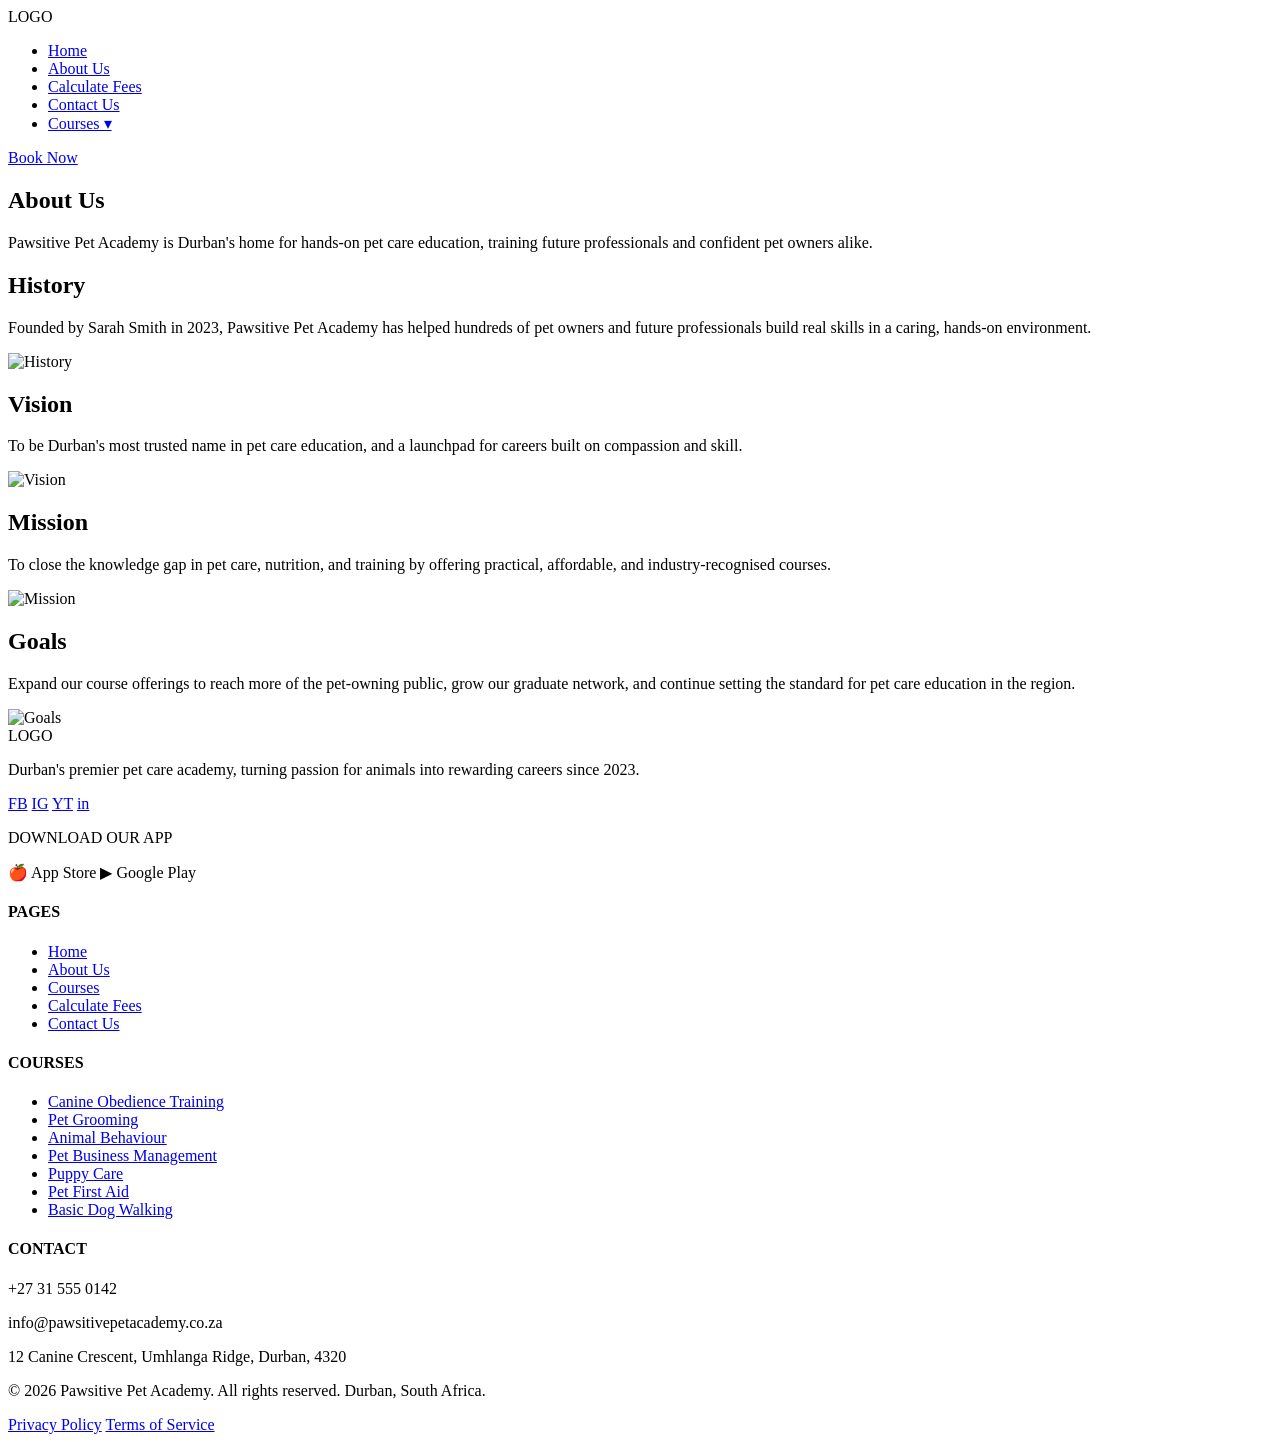
==== about.html @ f85ef124 "created html folders" ====
<!DOCTYPE html>
<html lang="en">
<head>
<meta charset="UTF-8">
<meta name="viewport" content="width=device-width, initial-scale=1.0">
<title>About Us — Pawsitive Pet Academy</title>
</head>
<body>

  <header class="navbar">
    <div class="navbar-inner">
      <div class="logo">LOGO</div>
      <ul class="nav-links">
        <li><a href="index.html">Home</a></li>
        <li><a href="about.html" class="active">About Us</a></li>
        <li><a href="calculate-fees.html">Calculate Fees</a></li>
        <li><a href="contact.html">Contact Us</a></li>
        <li><a href="courses.html">Courses ▾</a></li>
      </ul>
      <a href="#" class="btn btn-dark btn-pill">Book Now</a>
    </div>
  </header>

  <section class="hero">
    <div class="container hero-content">
      <h1>About Us</h1>
      <p>Pawsitive Pet Academy is Durban's home for hands-on pet care education, training future professionals and confident pet owners alike.</p>
    </div>
  </section>

  <section class="section">
    <div class="container two-col">
      <div>
        <h2>History</h2>
        <p>Founded by Sarah Smith in 2023, Pawsitive Pet Academy has helped hundreds of pet owners and future professionals build real skills in a caring, hands-on environment.</p>
      </div>
      <img src="https://images.unsplash.com/photo-1601758228041-f3b2795255f1?w=800&q=80" alt="History">
    </div>
  </section>

  <section class="section section-bg-light">
    <div class="container two-col">
      <div>
        <h2>Vision</h2>
        <p>To be Durban's most trusted name in pet care education, and a launchpad for careers built on compassion and skill.</p>
      </div>
      <img src="https://images.unsplash.com/photo-1583511655857-d19b40a7a54e?w=800&q=80" alt="Vision">
    </div>
  </section>

  <section class="section">
    <div class="container two-col">
      <div>
        <h2>Mission</h2>
        <p>To close the knowledge gap in pet care, nutrition, and training by offering practical, affordable, and industry-recognised courses.</p>
      </div>
      <img src="https://images.unsplash.com/photo-1543466835-00a7907e9de1?w=800&q=80" alt="Mission">
    </div>
  </section>

  <section class="section section-bg-light">
    <div class="container two-col">
      <div>
        <h2>Goals</h2>
        <p>Expand our course offerings to reach more of the pet-owning public, grow our graduate network, and continue setting the standard for pet care education in the region.</p>
      </div>
      <img src="https://images.unsplash.com/photo-1601758228041-f3b2795255f1?w=800&q=80" alt="Goals">
    </div>
  </section>

  <footer>
    <div class="container">
      <div class="footer-grid">
        <div class="footer-about">
          <div class="logo">LOGO</div>
          <p>Durban's premier pet care academy, turning passion for animals into rewarding careers since 2023.</p>
          <div class="social-icons">
            <a href="#">FB</a>
            <a href="#">IG</a>
            <a href="#">YT</a>
            <a href="#">in</a>
          </div>
          <div>
            <p class="download-label">DOWNLOAD OUR APP</p>
            <div class="download-btns">
              <span>🍎 App Store</span>
              <span>▶ Google Play</span>
            </div>
          </div>
        </div>

        <div class="footer-col">
          <h4>PAGES</h4>
          <ul>
            <li><a href="index.html">Home</a></li>
            <li><a href="about.html">About Us</a></li>
            <li><a href="courses.html">Courses</a></li>
            <li><a href="calculate-fees.html">Calculate Fees</a></li>
            <li><a href="contact.html">Contact Us</a></li>
          </ul>
        </div>

        <div class="footer-col">
          <h4>COURSES</h4>
          <ul>
            <li><a href="course-detail.html">Canine Obedience Training</a></li>
            <li><a href="course-detail.html">Pet Grooming</a></li>
            <li><a href="course-detail.html">Animal Behaviour</a></li>
            <li><a href="course-detail.html">Pet Business Management</a></li>
            <li><a href="course-detail.html">Puppy Care</a></li>
            <li><a href="course-detail.html">Pet First Aid</a></li>
            <li><a href="course-detail.html">Basic Dog Walking</a></li>
          </ul>
        </div>
      </div>

      <div class="footer-contact">
        <h4>CONTACT</h4>
        <p>+27 31 555 0142</p>
        <p>info@pawsitivepetacademy.co.za</p>
        <p>12 Canine Crescent, Umhlanga Ridge, Durban, 4320</p>
      </div>

      <div class="footer-bottom">
        <p>© 2026 Pawsitive Pet Academy. All rights reserved. Durban, South Africa.</p>
        <div class="footer-bottom-links">
          <a href="#">Privacy Policy</a>
          <a href="#">Terms of Service</a>
        </div>
      </div>
    </div>
  </footer>

</body>
</html>
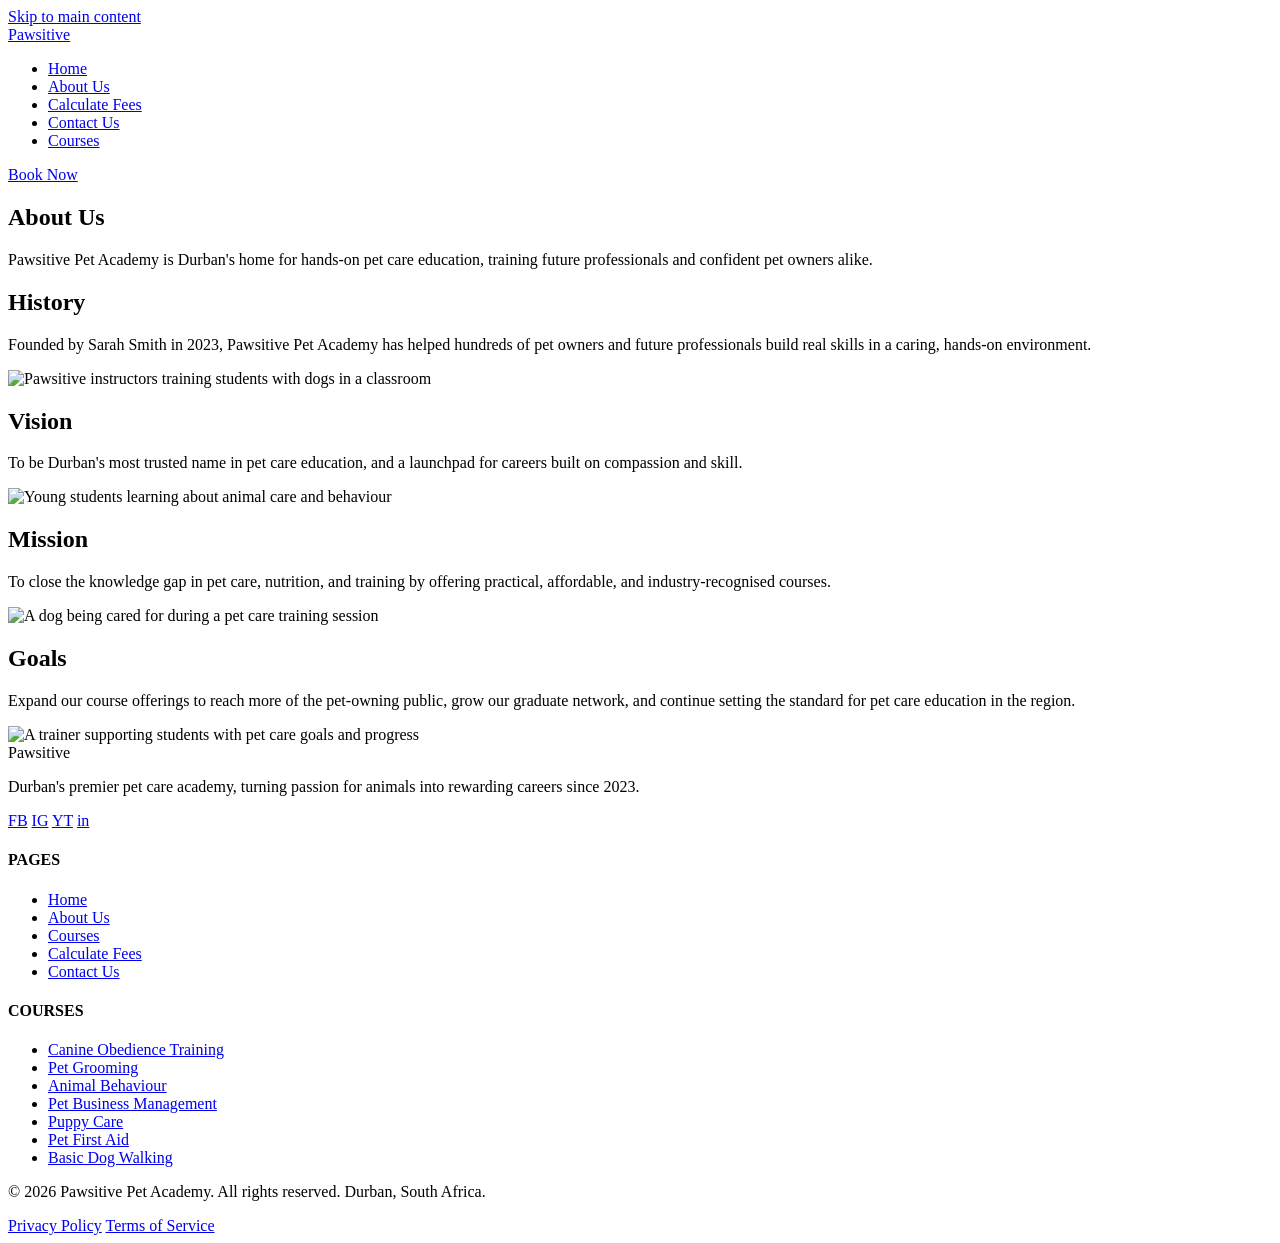
==== commit 6bde49a2: "updated html files" ====
--- a/about.html
+++ b/about.html
@@ -1,91 +1,89 @@
 <!DOCTYPE html>
 <html lang="en">
 <head>
-<meta charset="UTF-8">
-<meta name="viewport" content="width=device-width, initial-scale=1.0">
-<title>About Us — Pawsitive Pet Academy</title>
+  <meta charset="UTF-8">
+  <meta name="viewport" content="width=device-width, initial-scale=1.0">
+  <title>About Us — Pawsitive Pet Academy</title>
 </head>
 <body>
+  <a class="skip-link" href="#main-content">Skip to main content</a>
 
   <header class="navbar">
     <div class="navbar-inner">
-      <div class="logo">LOGO</div>
-      <ul class="nav-links">
-        <li><a href="index.html">Home</a></li>
-        <li><a href="about.html" class="active">About Us</a></li>
-        <li><a href="calculate-fees.html">Calculate Fees</a></li>
-        <li><a href="contact.html">Contact Us</a></li>
-        <li><a href="courses.html">Courses ▾</a></li>
-      </ul>
-      <a href="#" class="btn btn-dark btn-pill">Book Now</a>
+      <a href="index.html" class="logo" aria-label="Pawsitive Pet Academy home">Pawsitive</a>
+      <nav aria-label="Main navigation">
+        <ul class="nav-links">
+          <li><a href="index.html">Home</a></li>
+          <li><a href="about.html" aria-current="page">About Us</a></li>
+          <li><a href="calculate-fees.html">Calculate Fees</a></li>
+          <li><a href="contact.html">Contact Us</a></li>
+          <li><a href="courses.html">Courses</a></li>
+        </ul>
+      </nav>
+      <a href="courses.html" class="btn">Book Now</a>
     </div>
   </header>
 
-  <section class="hero">
-    <div class="container hero-content">
-      <h1>About Us</h1>
-      <p>Pawsitive Pet Academy is Durban's home for hands-on pet care education, training future professionals and confident pet owners alike.</p>
-    </div>
-  </section>
+  <main id="main-content">
+    <section class="hero" aria-labelledby="about-heading">
+      <div class="container hero-content">
+        <h1 id="about-heading">About Us</h1>
+        <p>Pawsitive Pet Academy is Durban's home for hands-on pet care education, training future professionals and confident pet owners alike.</p>
+      </div>
+    </section>
 
-  <section class="section">
-    <div class="container two-col">
-      <div>
-        <h2>History</h2>
-        <p>Founded by Sarah Smith in 2023, Pawsitive Pet Academy has helped hundreds of pet owners and future professionals build real skills in a caring, hands-on environment.</p>
+    <section class="section" aria-labelledby="history-heading">
+      <div class="container two-col">
+        <div>
+          <h2 id="history-heading">History</h2>
+          <p>Founded by Sarah Smith in 2023, Pawsitive Pet Academy has helped hundreds of pet owners and future professionals build real skills in a caring, hands-on environment.</p>
+        </div>
+        <img src="https://images.unsplash.com/photo-1601758228041-f3b2795255f1?w=800&q=80" alt="Pawsitive instructors training students with dogs in a classroom">
       </div>
-      <img src="https://images.unsplash.com/photo-1601758228041-f3b2795255f1?w=800&q=80" alt="History">
-    </div>
-  </section>
+    </section>
 
-  <section class="section section-bg-light">
-    <div class="container two-col">
-      <div>
-        <h2>Vision</h2>
-        <p>To be Durban's most trusted name in pet care education, and a launchpad for careers built on compassion and skill.</p>
+    <section class="section section-bg-light" aria-labelledby="vision-heading">
+      <div class="container two-col">
+        <div>
+          <h2 id="vision-heading">Vision</h2>
+          <p>To be Durban's most trusted name in pet care education, and a launchpad for careers built on compassion and skill.</p>
+        </div>
+        <img src="https://images.unsplash.com/photo-1583511655857-d19b40a7a54e?w=800&q=80" alt="Young students learning about animal care and behaviour">
       </div>
-      <img src="https://images.unsplash.com/photo-1583511655857-d19b40a7a54e?w=800&q=80" alt="Vision">
-    </div>
-  </section>
+    </section>
 
-  <section class="section">
-    <div class="container two-col">
-      <div>
-        <h2>Mission</h2>
-        <p>To close the knowledge gap in pet care, nutrition, and training by offering practical, affordable, and industry-recognised courses.</p>
+    <section class="section" aria-labelledby="mission-heading">
+      <div class="container two-col">
+        <div>
+          <h2 id="mission-heading">Mission</h2>
+          <p>To close the knowledge gap in pet care, nutrition, and training by offering practical, affordable, and industry-recognised courses.</p>
+        </div>
+        <img src="https://images.unsplash.com/photo-1543466835-00a7907e9de1?w=800&q=80" alt="A dog being cared for during a pet care training session">
       </div>
-      <img src="https://images.unsplash.com/photo-1543466835-00a7907e9de1?w=800&q=80" alt="Mission">
-    </div>
-  </section>
+    </section>
 
-  <section class="section section-bg-light">
-    <div class="container two-col">
-      <div>
-        <h2>Goals</h2>
-        <p>Expand our course offerings to reach more of the pet-owning public, grow our graduate network, and continue setting the standard for pet care education in the region.</p>
+    <section class="section section-bg-light" aria-labelledby="goals-heading">
+      <div class="container two-col">
+        <div>
+          <h2 id="goals-heading">Goals</h2>
+          <p>Expand our course offerings to reach more of the pet-owning public, grow our graduate network, and continue setting the standard for pet care education in the region.</p>
+        </div>
+        <img src="https://images.unsplash.com/photo-1601758228041-f3b2795255f1?w=800&q=80" alt="A trainer supporting students with pet care goals and progress">
       </div>
-      <img src="https://images.unsplash.com/photo-1601758228041-f3b2795255f1?w=800&q=80" alt="Goals">
-    </div>
-  </section>
+    </section>
+  </main>
 
   <footer>
     <div class="container">
       <div class="footer-grid">
         <div class="footer-about">
-          <div class="logo">LOGO</div>
+          <div class="logo">Pawsitive</div>
           <p>Durban's premier pet care academy, turning passion for animals into rewarding careers since 2023.</p>
-          <div class="social-icons">
-            <a href="#">FB</a>
-            <a href="#">IG</a>
-            <a href="#">YT</a>
-            <a href="#">in</a>
-          </div>
-          <div>
-            <p class="download-label">DOWNLOAD OUR APP</p>
-            <div class="download-btns">
-              <span>🍎 App Store</span>
-              <span>▶ Google Play</span>
-            </div>
+          <div class="social-icons" aria-label="Social media links">
+            <a href="contact.html" aria-label="Facebook">FB</a>
+            <a href="contact.html" aria-label="Instagram">IG</a>
+            <a href="contact.html" aria-label="YouTube">YT</a>
+            <a href="contact.html" aria-label="LinkedIn">in</a>
           </div>
         </div>
 
@@ -103,33 +101,25 @@
         <div class="footer-col">
           <h4>COURSES</h4>
           <ul>
-            <li><a href="course-detail.html">Canine Obedience Training</a></li>
-            <li><a href="course-detail.html">Pet Grooming</a></li>
-            <li><a href="course-detail.html">Animal Behaviour</a></li>
-            <li><a href="course-detail.html">Pet Business Management</a></li>
-            <li><a href="course-detail.html">Puppy Care</a></li>
-            <li><a href="course-detail.html">Pet First Aid</a></li>
-            <li><a href="course-detail.html">Basic Dog Walking</a></li>
+            <li><a href="details.html">Canine Obedience Training</a></li>
+            <li><a href="details.html">Pet Grooming</a></li>
+            <li><a href="details.html">Animal Behaviour</a></li>
+            <li><a href="details.html">Pet Business Management</a></li>
+            <li><a href="details.html">Puppy Care</a></li>
+            <li><a href="details.html">Pet First Aid</a></li>
+            <li><a href="details.html">Basic Dog Walking</a></li>
           </ul>
         </div>
       </div>
 
-      <div class="footer-contact">
-        <h4>CONTACT</h4>
-        <p>+27 31 555 0142</p>
-        <p>info@pawsitivepetacademy.co.za</p>
-        <p>12 Canine Crescent, Umhlanga Ridge, Durban, 4320</p>
-      </div>
-
       <div class="footer-bottom">
         <p>© 2026 Pawsitive Pet Academy. All rights reserved. Durban, South Africa.</p>
-        <div class="footer-bottom-links">
-          <a href="#">Privacy Policy</a>
-          <a href="#">Terms of Service</a>
+        <div>
+          <a href="contact.html">Privacy Policy</a>
+          <a href="contact.html">Terms of Service</a>
         </div>
       </div>
     </div>
   </footer>
-
 </body>
 </html>
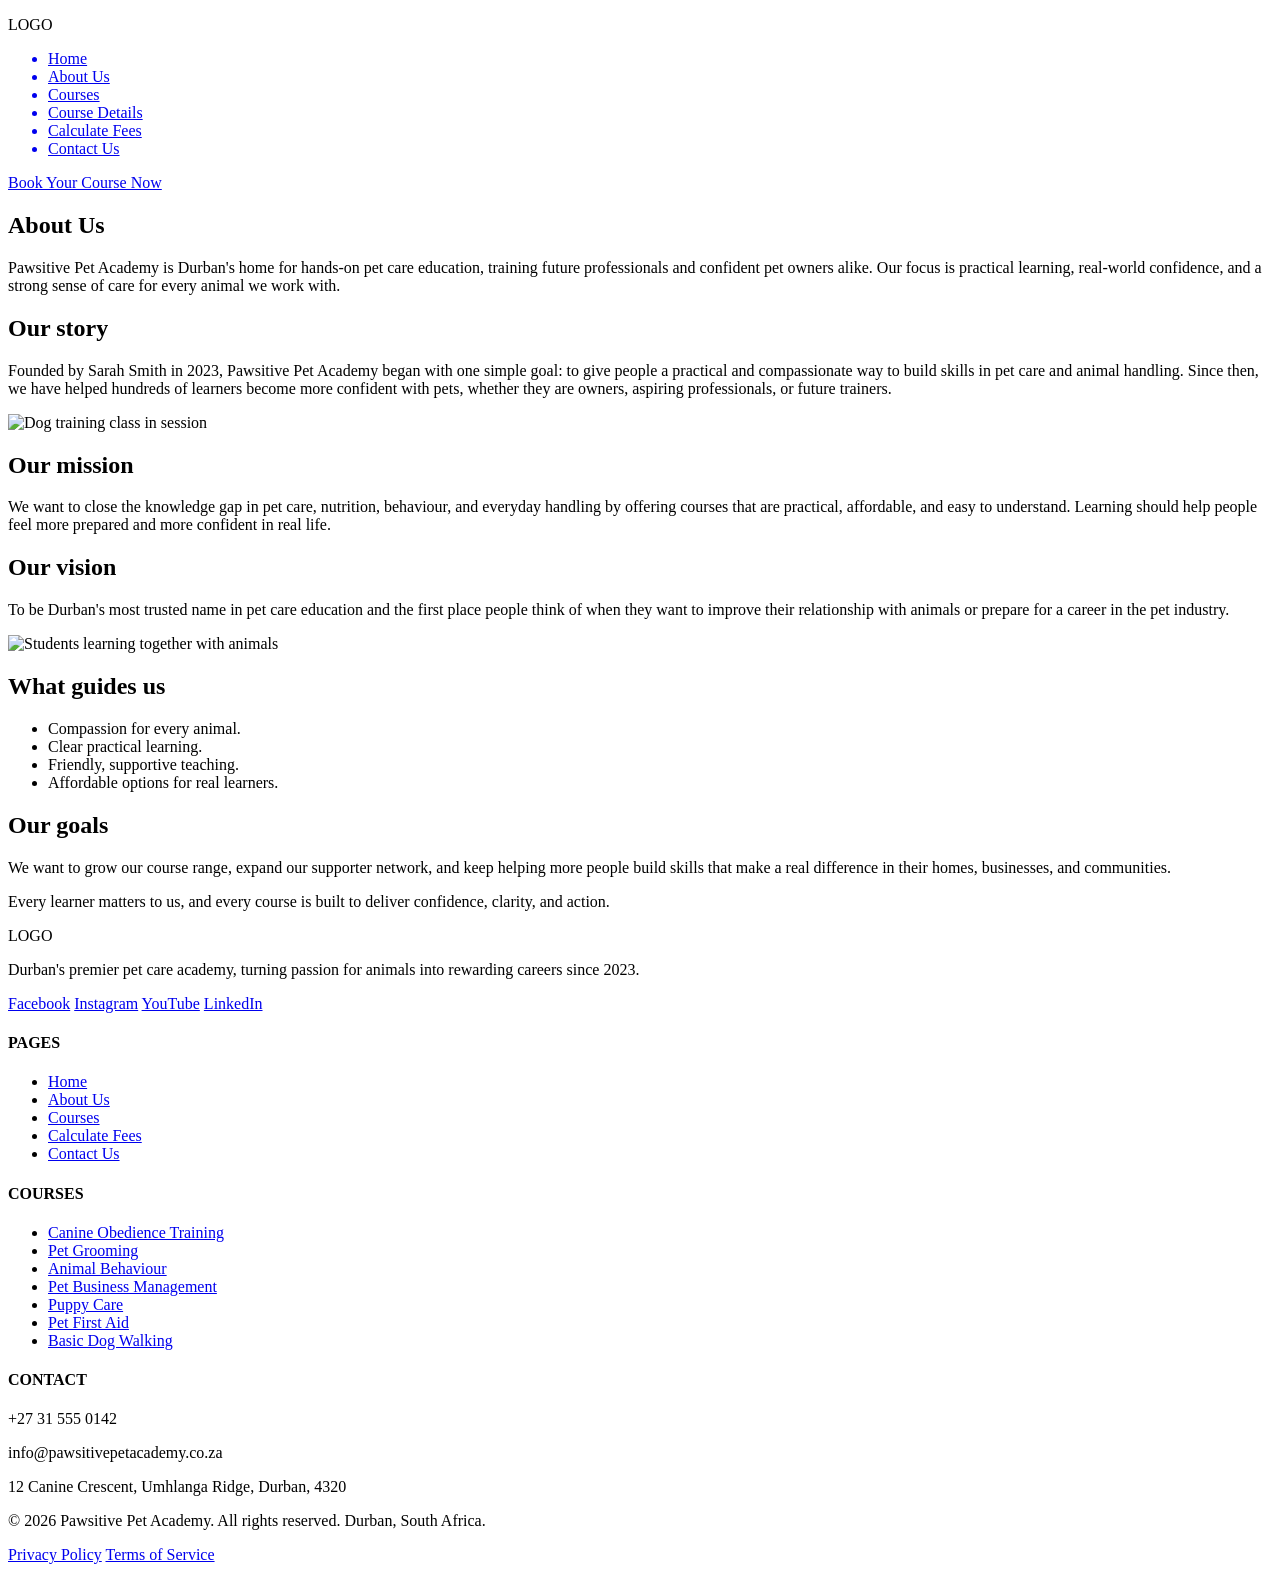
==== commit 00e645ad: "updated html files" ====
--- a/about.html
+++ b/about.html
@@ -6,120 +6,97 @@
   <title>About Us — Pawsitive Pet Academy</title>
 </head>
 <body>
-  <a class="skip-link" href="#main-content">Skip to main content</a>
-
-  <header class="navbar">
-    <div class="navbar-inner">
-      <a href="index.html" class="logo" aria-label="Pawsitive Pet Academy home">Pawsitive</a>
-      <nav aria-label="Main navigation">
-        <ul class="nav-links">
-          <li><a href="index.html">Home</a></li>
-          <li><a href="about.html" aria-current="page">About Us</a></li>
-          <li><a href="calculate-fees.html">Calculate Fees</a></li>
-          <li><a href="contact.html">Contact Us</a></li>
-          <li><a href="courses.html">Courses</a></li>
-        </ul>
-      </nav>
-      <a href="courses.html" class="btn">Book Now</a>
-    </div>
+  <header>
+    <p>LOGO</p>
+    <ul id="topLinks">
+       <a href="./index.html#home"><li>Home</li></a>
+        <a href="./about.html#about"><li>About Us</li></a>
+         <a href="./courses.html#courses"><li>Courses</li></a>
+         <a href="./details.html#course-details"><li>Course Details</li></a>
+         <a href="./calculate fees.html#calculate-fees"><li>Calculate Fees</li></a>
+         <a href="./contact.html#contact"><li>Contact Us</li></a>
+    </ul>
+    
+    <a href="courses.html">Book Your Course Now</a>
+    
   </header>
 
-  <main id="main-content">
-    <section class="hero" aria-labelledby="about-heading">
-      <div class="container hero-content">
-        <h1 id="about-heading">About Us</h1>
-        <p>Pawsitive Pet Academy is Durban's home for hands-on pet care education, training future professionals and confident pet owners alike.</p>
-      </div>
+  <main>
+    <section id="about">
+      <h1>About Us</h1>
+      <p>Pawsitive Pet Academy is Durban's home for hands-on pet care education, training future professionals and confident pet owners alike. Our focus is practical learning, real-world confidence, and a strong sense of care for every animal we work with.</p>
     </section>
 
-    <section class="section" aria-labelledby="history-heading">
-      <div class="container two-col">
-        <div>
-          <h2 id="history-heading">History</h2>
-          <p>Founded by Sarah Smith in 2023, Pawsitive Pet Academy has helped hundreds of pet owners and future professionals build real skills in a caring, hands-on environment.</p>
-        </div>
-        <img src="https://images.unsplash.com/photo-1601758228041-f3b2795255f1?w=800&q=80" alt="Pawsitive instructors training students with dogs in a classroom">
-      </div>
+    <section>
+      <h2>Our story</h2>
+      <p>Founded by Sarah Smith in 2023, Pawsitive Pet Academy began with one simple goal: to give people a practical and compassionate way to build skills in pet care and animal handling. Since then, we have helped hundreds of learners become more confident with pets, whether they are owners, aspiring professionals, or future trainers.</p>
+      <img src="https://images.unsplash.com/photo-1601758228041-f3b2795255f1?w=800&q=80" alt="Dog training class in session">
     </section>
 
-    <section class="section section-bg-light" aria-labelledby="vision-heading">
-      <div class="container two-col">
-        <div>
-          <h2 id="vision-heading">Vision</h2>
-          <p>To be Durban's most trusted name in pet care education, and a launchpad for careers built on compassion and skill.</p>
-        </div>
-        <img src="https://images.unsplash.com/photo-1583511655857-d19b40a7a54e?w=800&q=80" alt="Young students learning about animal care and behaviour">
-      </div>
+    <section>
+      <h2>Our mission</h2>
+      <p>We want to close the knowledge gap in pet care, nutrition, behaviour, and everyday handling by offering courses that are practical, affordable, and easy to understand. Learning should help people feel more prepared and more confident in real life.</p>
     </section>
 
-    <section class="section" aria-labelledby="mission-heading">
-      <div class="container two-col">
-        <div>
-          <h2 id="mission-heading">Mission</h2>
-          <p>To close the knowledge gap in pet care, nutrition, and training by offering practical, affordable, and industry-recognised courses.</p>
-        </div>
-        <img src="https://images.unsplash.com/photo-1543466835-00a7907e9de1?w=800&q=80" alt="A dog being cared for during a pet care training session">
-      </div>
+    <section>
+      <h2>Our vision</h2>
+      <p>To be Durban's most trusted name in pet care education and the first place people think of when they want to improve their relationship with animals or prepare for a career in the pet industry.</p>
+      <img src="https://images.unsplash.com/photo-1583511655857-d19b40a7a54e?w=800&q=80" alt="Students learning together with animals">
     </section>
 
-    <section class="section section-bg-light" aria-labelledby="goals-heading">
-      <div class="container two-col">
-        <div>
-          <h2 id="goals-heading">Goals</h2>
-          <p>Expand our course offerings to reach more of the pet-owning public, grow our graduate network, and continue setting the standard for pet care education in the region.</p>
-        </div>
-        <img src="https://images.unsplash.com/photo-1601758228041-f3b2795255f1?w=800&q=80" alt="A trainer supporting students with pet care goals and progress">
-      </div>
+    <section>
+      <h2>What guides us</h2>
+      <ul>
+        <li>Compassion for every animal.</li>
+        <li>Clear practical learning.</li>
+        <li>Friendly, supportive teaching.</li>
+        <li>Affordable options for real learners.</li>
+      </ul>
+    </section>
+
+    <section>
+      <h2>Our goals</h2>
+      <p>We want to grow our course range, expand our supporter network, and keep helping more people build skills that make a real difference in their homes, businesses, and communities.</p>
+      <p>Every learner matters to us, and every course is built to deliver confidence, clarity, and action.</p>
     </section>
   </main>
 
   <footer>
-    <div class="container">
-      <div class="footer-grid">
-        <div class="footer-about">
-          <div class="logo">Pawsitive</div>
-          <p>Durban's premier pet care academy, turning passion for animals into rewarding careers since 2023.</p>
-          <div class="social-icons" aria-label="Social media links">
-            <a href="contact.html" aria-label="Facebook">FB</a>
-            <a href="contact.html" aria-label="Instagram">IG</a>
-            <a href="contact.html" aria-label="YouTube">YT</a>
-            <a href="contact.html" aria-label="LinkedIn">in</a>
-          </div>
-        </div>
+    <p>LOGO</p>
+    <p>Durban's premier pet care academy, turning passion for animals into rewarding careers since 2023.</p>
+    <a href="contact.html">Facebook</a>
+    <a href="contact.html">Instagram</a>
+    <a href="contact.html">YouTube</a>
+    <a href="contact.html">LinkedIn</a>
 
-        <div class="footer-col">
-          <h4>PAGES</h4>
-          <ul>
-            <li><a href="index.html">Home</a></li>
-            <li><a href="about.html">About Us</a></li>
-            <li><a href="courses.html">Courses</a></li>
-            <li><a href="calculate-fees.html">Calculate Fees</a></li>
-            <li><a href="contact.html">Contact Us</a></li>
-          </ul>
-        </div>
+    <h4>PAGES</h4>
+    <ul>
+      <li><a href="index.html">Home</a></li>
+      <li><a href="about.html">About Us</a></li>
+      <li><a href="courses.html">Courses</a></li>
+      <li><a href="calculate%20fees.html">Calculate Fees</a></li>
+      <li><a href="contact.html">Contact Us</a></li>
+    </ul>
 
-        <div class="footer-col">
-          <h4>COURSES</h4>
-          <ul>
-            <li><a href="details.html">Canine Obedience Training</a></li>
-            <li><a href="details.html">Pet Grooming</a></li>
-            <li><a href="details.html">Animal Behaviour</a></li>
-            <li><a href="details.html">Pet Business Management</a></li>
-            <li><a href="details.html">Puppy Care</a></li>
-            <li><a href="details.html">Pet First Aid</a></li>
-            <li><a href="details.html">Basic Dog Walking</a></li>
-          </ul>
-        </div>
-      </div>
+    <h4>COURSES</h4>
+    <ul>
+      <li><a href="details.html">Canine Obedience Training</a></li>
+      <li><a href="details.html">Pet Grooming</a></li>
+      <li><a href="details.html">Animal Behaviour</a></li>
+      <li><a href="details.html">Pet Business Management</a></li>
+      <li><a href="details.html">Puppy Care</a></li>
+      <li><a href="details.html">Pet First Aid</a></li>
+      <li><a href="details.html">Basic Dog Walking</a></li>
+    </ul>
 
-      <div class="footer-bottom">
-        <p>© 2026 Pawsitive Pet Academy. All rights reserved. Durban, South Africa.</p>
-        <div>
-          <a href="contact.html">Privacy Policy</a>
-          <a href="contact.html">Terms of Service</a>
-        </div>
-      </div>
-    </div>
+    <h4>CONTACT</h4>
+    <p>+27 31 555 0142</p>
+    <p>info@pawsitivepetacademy.co.za</p>
+    <p>12 Canine Crescent, Umhlanga Ridge, Durban, 4320</p>
+
+    <p>© 2026 Pawsitive Pet Academy. All rights reserved. Durban, South Africa.</p>
+    <a href="contact.html">Privacy Policy</a>
+    <a href="contact.html">Terms of Service</a>
   </footer>
 </body>
 </html>
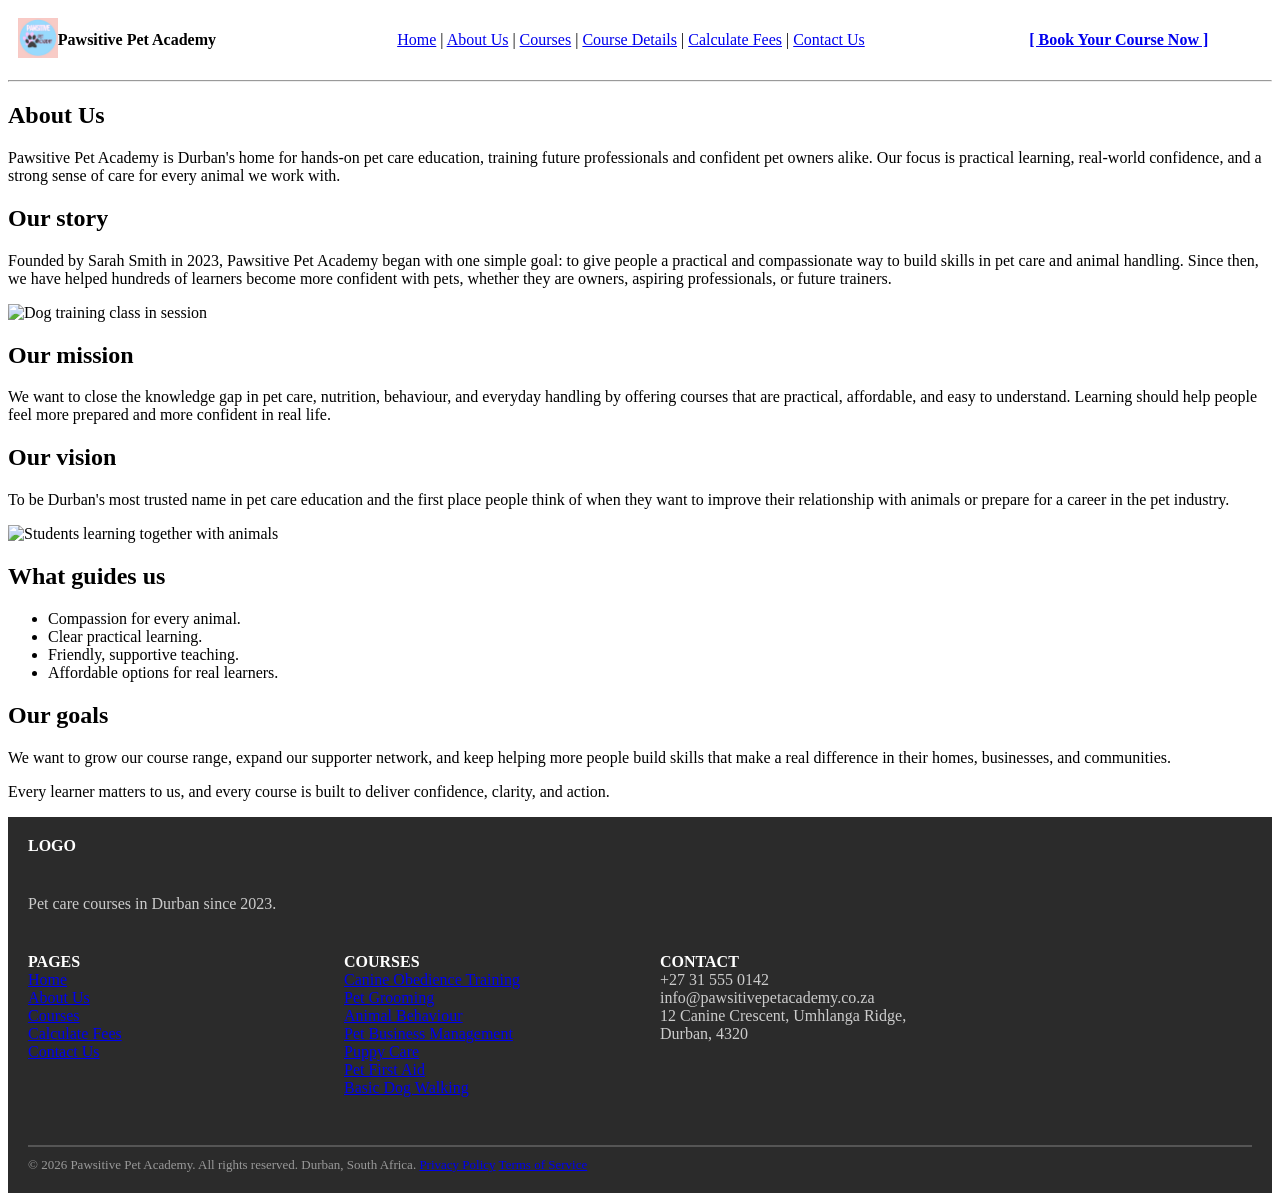
==== commit 6a261944: "updated html files" ====
--- a/about.html
+++ b/about.html
@@ -6,20 +6,30 @@
   <title>About Us — Pawsitive Pet Academy</title>
 </head>
 <body>
-  <header>
-    <p>LOGO</p>
-    <ul id="topLinks">
-       <a href="./index.html#home"><li>Home</li></a>
-        <a href="./about.html#about"><li>About Us</li></a>
-         <a href="./courses.html#courses"><li>Courses</li></a>
-         <a href="./details.html#course-details"><li>Course Details</li></a>
-         <a href="./calculate fees.html#calculate-fees"><li>Calculate Fees</li></a>
-         <a href="./contact.html#contact"><li>Contact Us</li></a>
-    </ul>
-    
-    <a href="courses.html">Book Your Course Now</a>
-    
-  </header>
+  <table width="100%" cellpadding="10" cellspacing="0">
+    <tr>
+      <td width="30%">
+        <table cellpadding="0" cellspacing="0">
+          <tr>
+            <td><img src="./images/xhaw logo.jpeg" alt="Pawsitive Pet Academy Logo" height="40"></td>
+            <td><b>Pawsitive Pet Academy</b></td>
+          </tr>
+        </table>
+      </td>
+      <td width="50%">
+        <a href="./index.html#home">Home</a> |
+        <a href="./about.html#about">About Us</a> |
+        <a href="./courses.html#courses">Courses</a> |
+        <a href="./details.html#course-details">Course Details</a> |
+        <a href="./calculate fees.html#calculate-fees">Calculate Fees</a> |
+        <a href="./contact.html#contact">Contact Us</a>
+      </td>
+      <td width="20%">
+        <a href="courses.html"><b>[ Book Your Course Now ]</b></a>
+      </td>
+    </tr>
+  </table>
+  <hr>
 
   <main>
     <section id="about">
@@ -61,42 +71,58 @@
     </section>
   </main>
 
-  <footer>
-    <p>LOGO</p>
-    <p>Durban's premier pet care academy, turning passion for animals into rewarding careers since 2023.</p>
-    <a href="contact.html">Facebook</a>
-    <a href="contact.html">Instagram</a>
-    <a href="contact.html">YouTube</a>
-    <a href="contact.html">LinkedIn</a>
-
-    <h4>PAGES</h4>
-    <ul>
-      <li><a href="index.html">Home</a></li>
-      <li><a href="about.html">About Us</a></li>
-      <li><a href="courses.html">Courses</a></li>
-      <li><a href="calculate%20fees.html">Calculate Fees</a></li>
-      <li><a href="contact.html">Contact Us</a></li>
-    </ul>
-
-    <h4>COURSES</h4>
-    <ul>
-      <li><a href="details.html">Canine Obedience Training</a></li>
-      <li><a href="details.html">Pet Grooming</a></li>
-      <li><a href="details.html">Animal Behaviour</a></li>
-      <li><a href="details.html">Pet Business Management</a></li>
-      <li><a href="details.html">Puppy Care</a></li>
-      <li><a href="details.html">Pet First Aid</a></li>
-      <li><a href="details.html">Basic Dog Walking</a></li>
-    </ul>
-
-    <h4>CONTACT</h4>
-    <p>+27 31 555 0142</p>
-    <p>info@pawsitivepetacademy.co.za</p>
-    <p>12 Canine Crescent, Umhlanga Ridge, Durban, 4320</p>
-
-    <p>© 2026 Pawsitive Pet Academy. All rights reserved. Durban, South Africa.</p>
-    <a href="contact.html">Privacy Policy</a>
-    <a href="contact.html">Terms of Service</a>
-  </footer>
+  <table width="100%" cellpadding="20" cellspacing="0" border="0" bgcolor="#2b2b2b">
+    <tr>
+      <td colspan="4"><font color="#ffffff"><b>LOGO</b></font></td>
+    </tr>
+    <tr>
+      <td colspan="4">
+        <font color="#cccccc">Pet care courses in Durban since 2023.</font>
+      </td>
+    </tr>
+    <tr valign="top">
+      <td width="25%">
+        <font color="#ffffff"><b>PAGES</b></font><br>
+        <font color="#cccccc">
+          <a href="index.html">Home</a><br>
+          <a href="about.html">About Us</a><br>
+          <a href="courses.html">Courses</a><br>
+          <a href="calculate%20fees.html">Calculate Fees</a><br>
+          <a href="contact.html">Contact Us</a>
+        </font>
+      </td>
+      <td width="25%">
+        <font color="#ffffff"><b>COURSES</b></font><br>
+        <font color="#cccccc">
+          <a href="details.html">Canine Obedience Training</a><br>
+          <a href="details.html">Pet Grooming</a><br>
+          <a href="details.html">Animal Behaviour</a><br>
+          <a href="details.html">Pet Business Management</a><br>
+          <a href="details.html">Puppy Care</a><br>
+          <a href="details.html">Pet First Aid</a><br>
+          <a href="details.html">Basic Dog Walking</a>
+        </font>
+      </td>
+      <td width="25%">
+        <font color="#ffffff"><b>CONTACT</b></font><br>
+        <font color="#cccccc">
+          +27 31 555 0142<br>
+          info@pawsitivepetacademy.co.za<br>
+          12 Canine Crescent, Umhlanga Ridge, Durban, 4320
+        </font>
+      </td>
+      <td width="25%"></td>
+    </tr>
+    <tr>
+      <td colspan="4">
+        <hr color="#555555">
+        <font color="#999999" size="2">
+          &copy; 2026 Pawsitive Pet Academy. All rights reserved. Durban, South Africa.
+          <a href="contact.html">Privacy Policy</a>
+          <a href="contact.html">Terms of Service</a>
+        </font>
+      </td>
+    </tr>
+  </table>
 </body>
 </html>
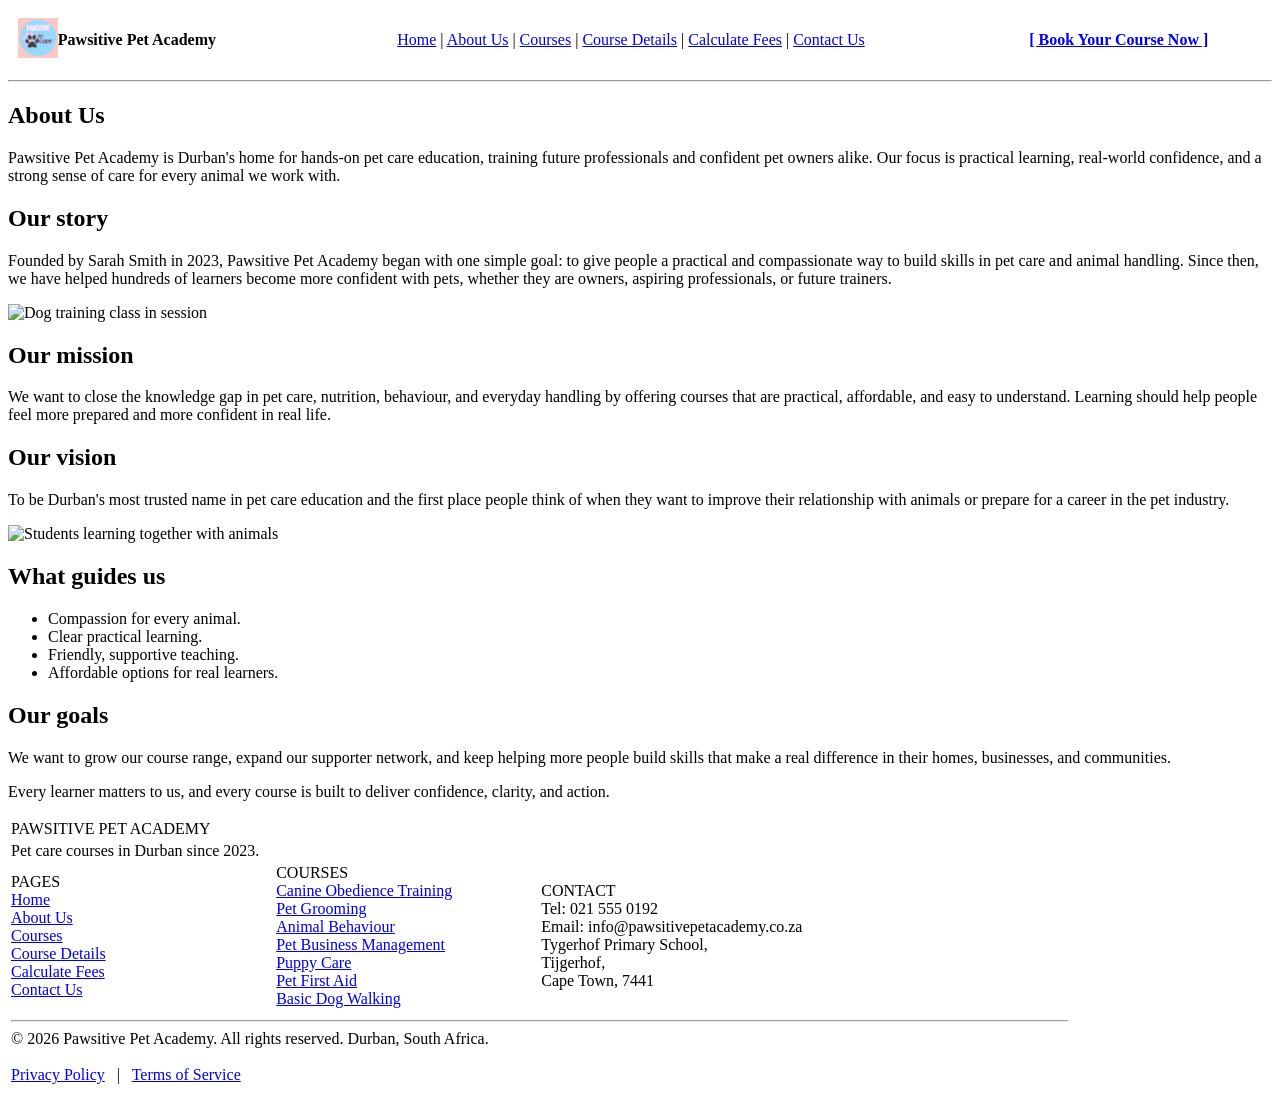
==== commit e6730b54: "updated changes" ====
--- a/about.html
+++ b/about.html
@@ -6,6 +6,7 @@
   <title>About Us — Pawsitive Pet Academy</title>
 </head>
 <body>
+  <!-- Shared site header and navigation -->
   <table width="100%" cellpadding="10" cellspacing="0">
     <tr>
       <td width="30%">
@@ -21,7 +22,7 @@
         <a href="./about.html#about">About Us</a> |
         <a href="./courses.html#courses">Courses</a> |
         <a href="./details.html#course-details">Course Details</a> |
-        <a href="./calculate fees.html#calculate-fees">Calculate Fees</a> |
+        <a href="./calculate%20fees.html#calculate-fees">Calculate Fees</a> |
         <a href="./contact.html#contact">Contact Us</a>
       </td>
       <td width="20%">
@@ -31,6 +32,7 @@
   </table>
   <hr>
 
+  <!-- About page content -->
   <main>
     <section id="about">
       <h1>About Us</h1>
@@ -71,58 +73,67 @@
     </section>
   </main>
 
-  <table width="100%" cellpadding="20" cellspacing="0" border="0" bgcolor="#2b2b2b">
-    <tr>
-      <td colspan="4"><font color="#ffffff"><b>LOGO</b></font></td>
-    </tr>
-    <tr>
-      <td colspan="4">
-        <font color="#cccccc">Pet care courses in Durban since 2023.</font>
-      </td>
-    </tr>
-    <tr valign="top">
-      <td width="25%">
-        <font color="#ffffff"><b>PAGES</b></font><br>
-        <font color="#cccccc">
-          <a href="index.html">Home</a><br>
-          <a href="about.html">About Us</a><br>
-          <a href="courses.html">Courses</a><br>
-          <a href="calculate%20fees.html">Calculate Fees</a><br>
-          <a href="contact.html">Contact Us</a>
-        </font>
-      </td>
-      <td width="25%">
-        <font color="#ffffff"><b>COURSES</b></font><br>
-        <font color="#cccccc">
-          <a href="details.html">Canine Obedience Training</a><br>
-          <a href="details.html">Pet Grooming</a><br>
-          <a href="details.html">Animal Behaviour</a><br>
-          <a href="details.html">Pet Business Management</a><br>
-          <a href="details.html">Puppy Care</a><br>
-          <a href="details.html">Pet First Aid</a><br>
-          <a href="details.html">Basic Dog Walking</a>
-        </font>
-      </td>
-      <td width="25%">
-        <font color="#ffffff"><b>CONTACT</b></font><br>
-        <font color="#cccccc">
-          +27 31 555 0142<br>
-          info@pawsitivepetacademy.co.za<br>
-          12 Canine Crescent, Umhlanga Ridge, Durban, 4320
-        </font>
-      </td>
-      <td width="25%"></td>
-    </tr>
-    <tr>
-      <td colspan="4">
-        <hr color="#555555">
-        <font color="#999999" size="2">
-          &copy; 2026 Pawsitive Pet Academy. All rights reserved. Durban, South Africa.
-          <a href="contact.html">Privacy Policy</a>
-          <a href="contact.html">Terms of Service</a>
-        </font>
-      </td>
-    </tr>
-  </table>
+  <!-- Shared site footer -->
+  <footer class="footer">
+    <table class="footer-table">
+      <tr>
+        <td colspan="4">
+          <div class="footer-heading">PAWSITIVE PET ACADEMY</div>
+        </td>
+      </tr>
+      <tr>
+        <td colspan="4">
+          <div class="footer-text">Pet care courses in Durban since 2023.</div>
+        </td>
+      </tr>
+      <tr>
+        <td width="25%">
+          <div class="footer-heading">PAGES</div>
+          <div class="footer-text">
+            <a href="./index.html">Home</a><br>
+            <a href="./about.html">About Us</a><br>
+            <a href="./courses.html">Courses</a><br>
+            <a href="./details.html">Course Details</a><br>
+            <a href="./calculate%20fees.html">Calculate Fees</a><br>
+            <a href="./contact.html">Contact Us</a>
+          </div>
+        </td>
+        <td width="25%">
+          <div class="footer-heading">COURSES</div>
+          <div class="footer-text">
+            <a href="./details.html">Canine Obedience Training</a><br>
+            <a href="./pet-grooming.html">Pet Grooming</a><br>
+            <a href="./animal-behaviour.html">Animal Behaviour</a><br>
+            <a href="./pet-business-management.html">Pet Business Management</a><br>
+            <a href="./puppy-care.html">Puppy Care</a><br>
+            <a href="./pet-first-aid.html">Pet First Aid</a><br>
+            <a href="./basic-dog-walking.html">Basic Dog Walking</a>
+          </div>
+        </td>
+        <td width="25%">
+          <div class="footer-heading">CONTACT</div>
+          <div class="footer-text">
+            Tel: 021 555 0192<br>
+            Email: info@pawsitivepetacademy.co.za<br>
+            Tygerhof Primary School,<br>
+            Tijgerhof,<br>
+            Cape Town, 7441
+          </div>
+        </td>
+        <td width="25%"></td>
+      </tr>
+      <tr>
+        <td colspan="4">
+          <hr>
+          <div class="copyright">
+            &copy; 2026 Pawsitive Pet Academy. All rights reserved. Durban, South Africa.<br><br>
+            <a href="./contact.html">Privacy Policy</a>
+            &nbsp; | &nbsp;
+            <a href="./contact.html">Terms of Service</a>
+          </div>
+        </td>
+      </tr>
+    </table>
+  </footer>
 </body>
 </html>
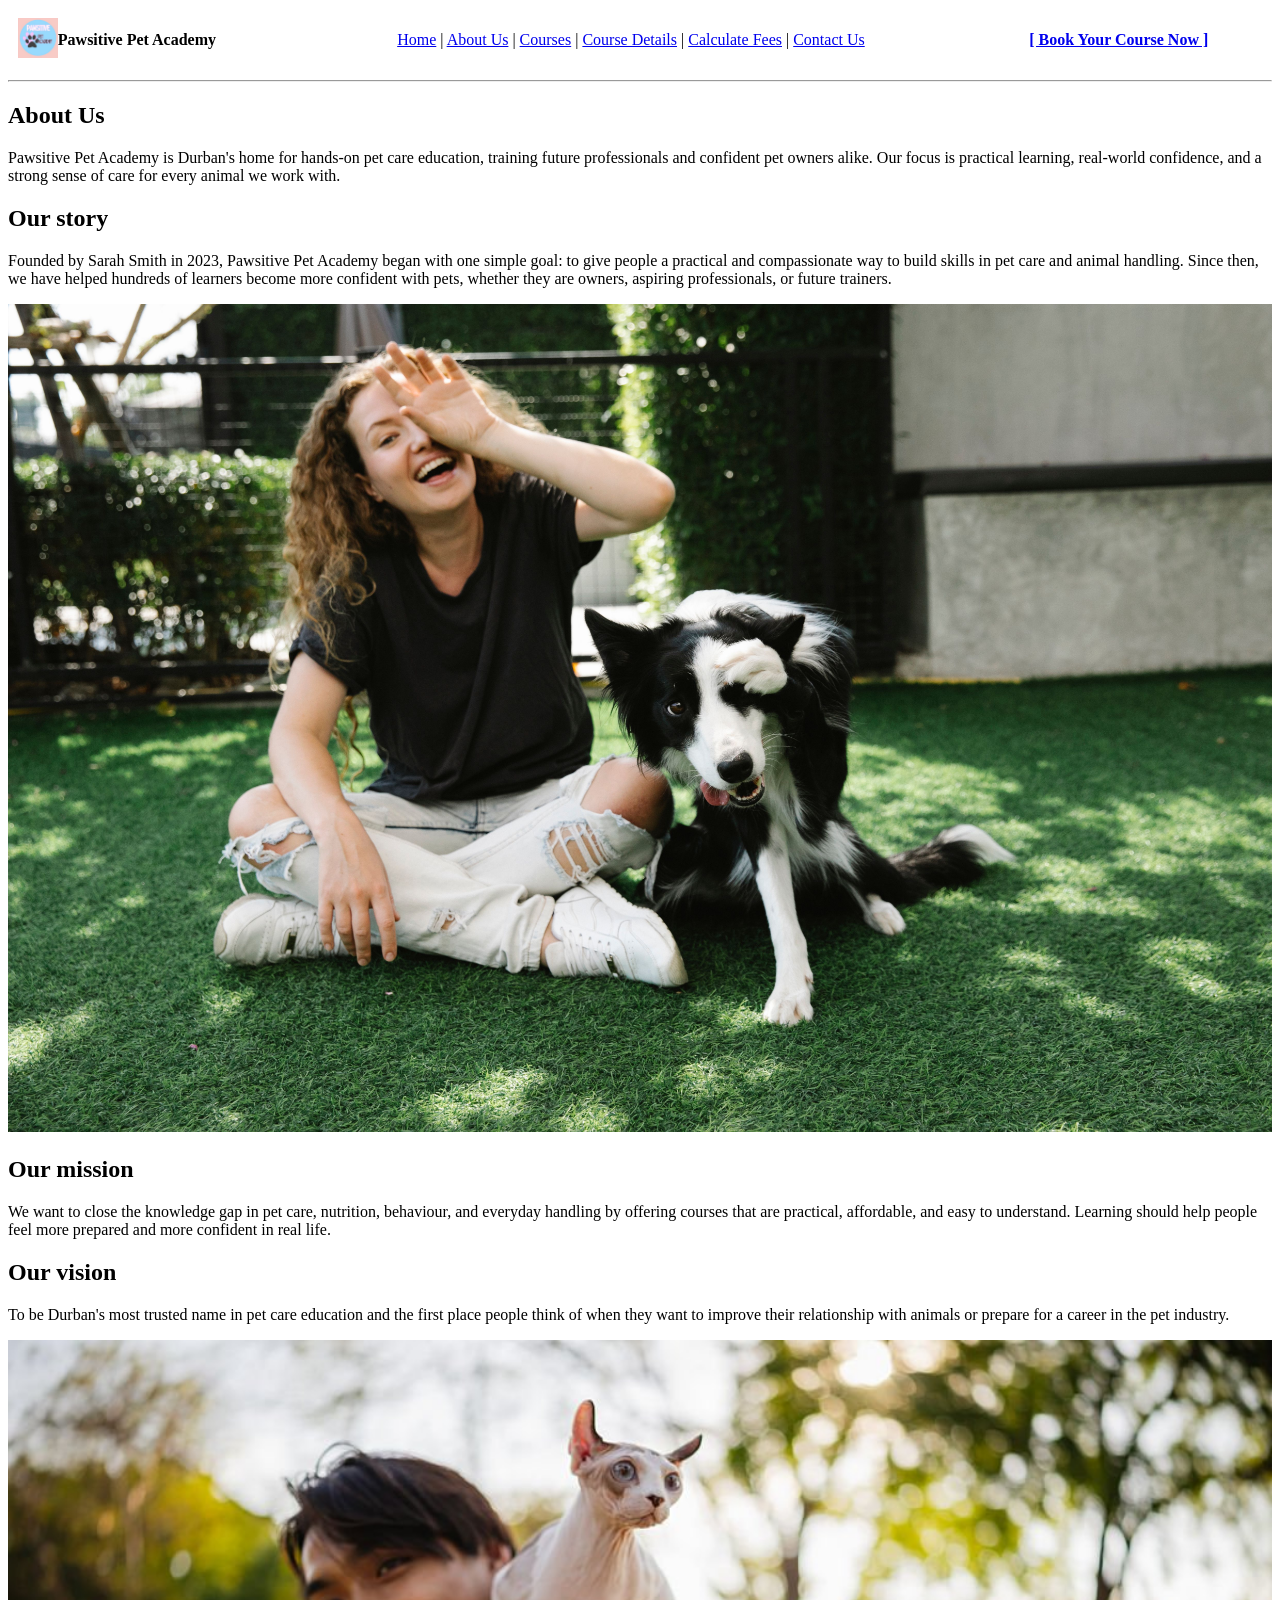
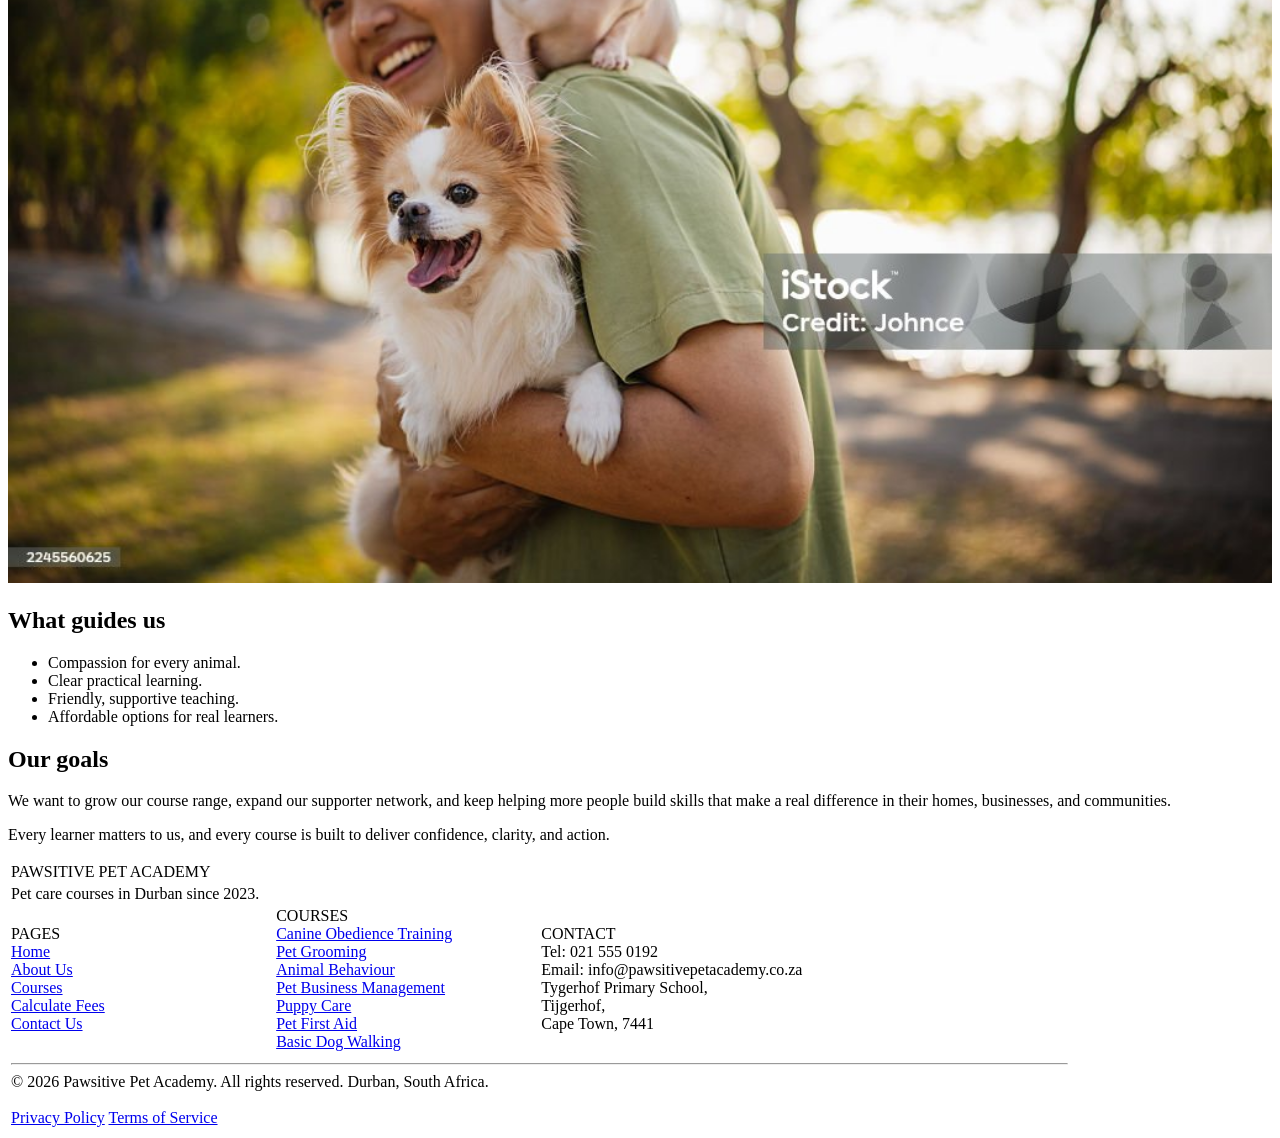
==== commit 58231172: "updated html files" ====
--- a/about.html
+++ b/about.html
@@ -12,7 +12,7 @@
       <td width="30%">
         <table cellpadding="0" cellspacing="0">
           <tr>
-            <td><img src="./images/xhaw logo.jpeg" alt="Pawsitive Pet Academy Logo" height="40"></td>
+            <td><img src="./images/xhaw logo.jpeg" alt="Pawsitive Pet Academy Logo" height="40" style="width:auto; max-width:100%;"></td>
             <td><b>Pawsitive Pet Academy</b></td>
           </tr>
         </table>
@@ -42,7 +42,7 @@
     <section>
       <h2>Our story</h2>
       <p>Founded by Sarah Smith in 2023, Pawsitive Pet Academy began with one simple goal: to give people a practical and compassionate way to build skills in pet care and animal handling. Since then, we have helped hundreds of learners become more confident with pets, whether they are owners, aspiring professionals, or future trainers.</p>
-      <img src="https://images.unsplash.com/photo-1601758228041-f3b2795255f1?w=800&q=80" alt="Dog training class in session">
+      <img src="./images/pet and owner.jpg" alt="Dog training class in session" style="width:100%; height:auto;">
     </section>
 
     <section>
@@ -53,7 +53,7 @@
     <section>
       <h2>Our vision</h2>
       <p>To be Durban's most trusted name in pet care education and the first place people think of when they want to improve their relationship with animals or prepare for a career in the pet industry.</p>
-      <img src="https://images.unsplash.com/photo-1583511655857-d19b40a7a54e?w=800&q=80" alt="Students learning together with animals">
+      <img src="./images/owner dog and cat.jpg" alt="Students learning together with animals" style="width:100%; height:auto;">
     </section>
 
     <section>
@@ -93,7 +93,6 @@
             <a href="./index.html">Home</a><br>
             <a href="./about.html">About Us</a><br>
             <a href="./courses.html">Courses</a><br>
-            <a href="./details.html">Course Details</a><br>
             <a href="./calculate%20fees.html">Calculate Fees</a><br>
             <a href="./contact.html">Contact Us</a>
           </div>
@@ -128,7 +127,7 @@
           <div class="copyright">
             &copy; 2026 Pawsitive Pet Academy. All rights reserved. Durban, South Africa.<br><br>
             <a href="./contact.html">Privacy Policy</a>
-            &nbsp; | &nbsp;
+            
             <a href="./contact.html">Terms of Service</a>
           </div>
         </td>
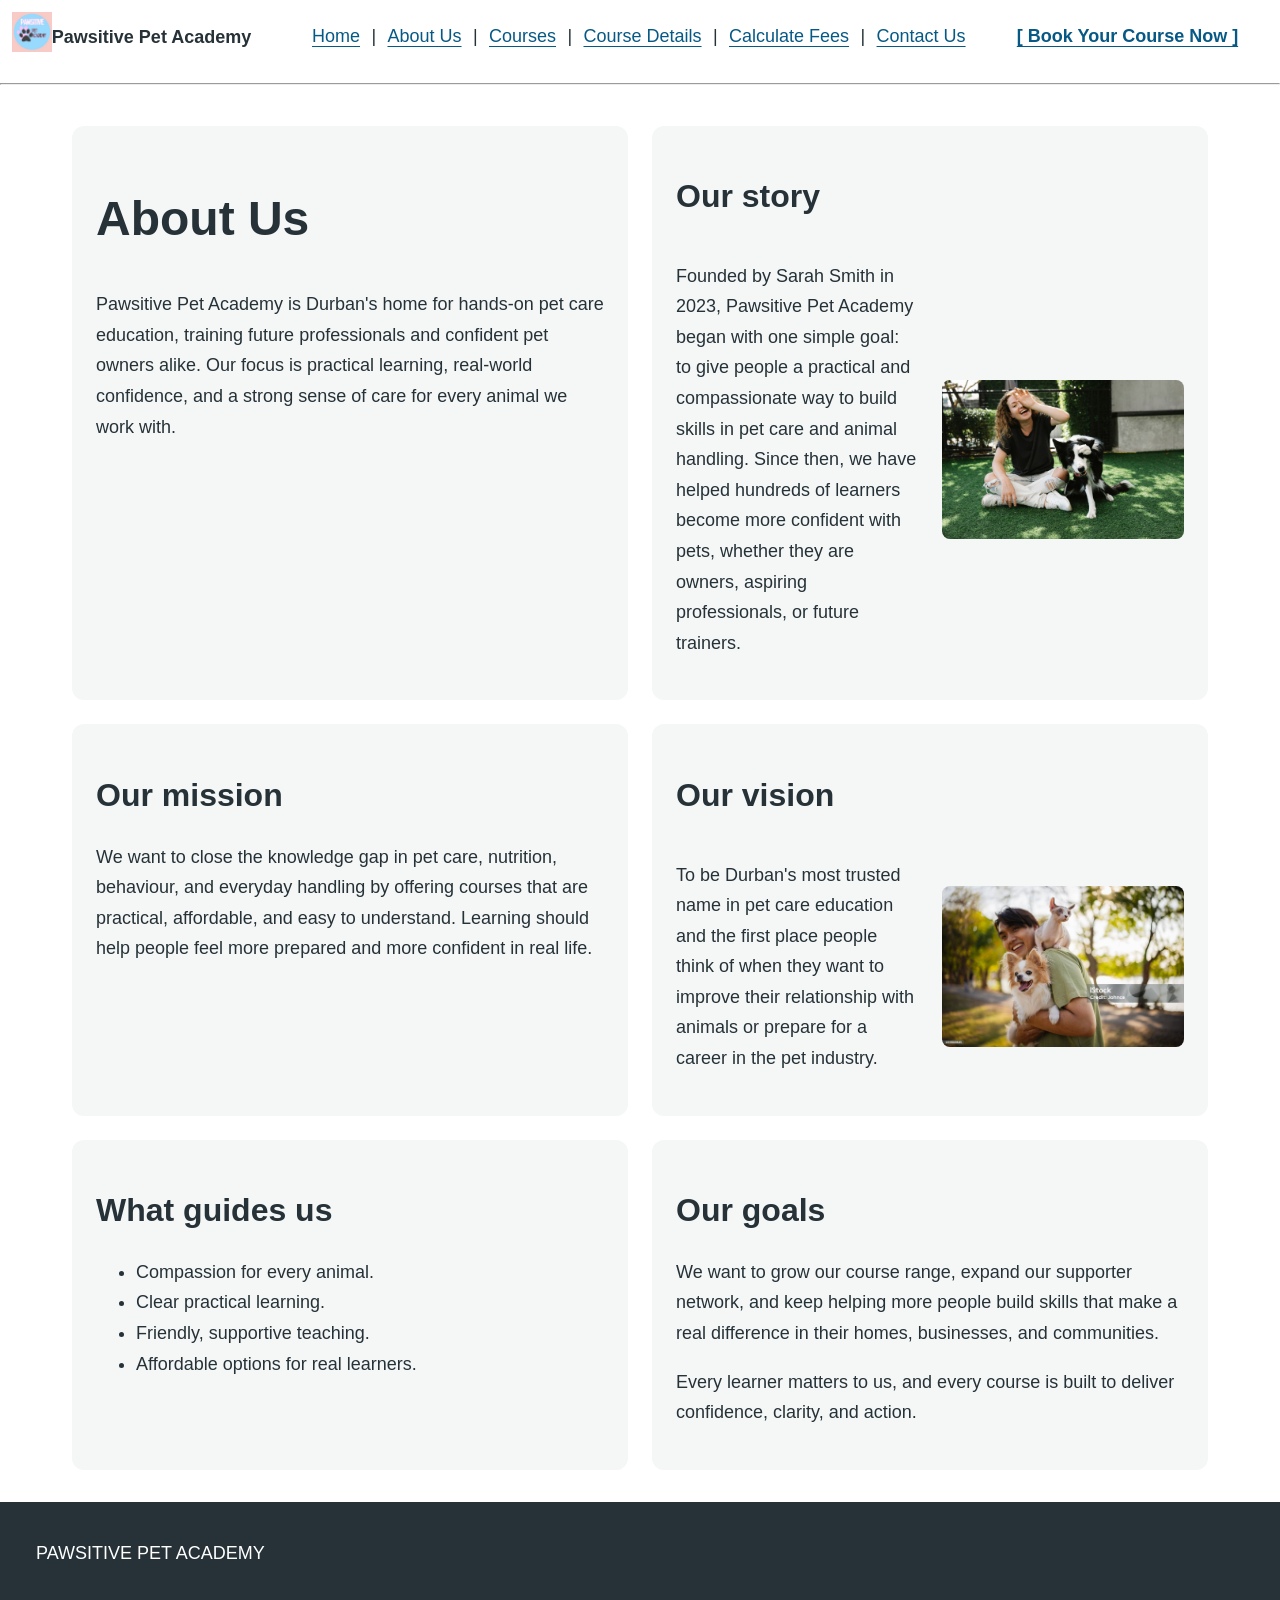
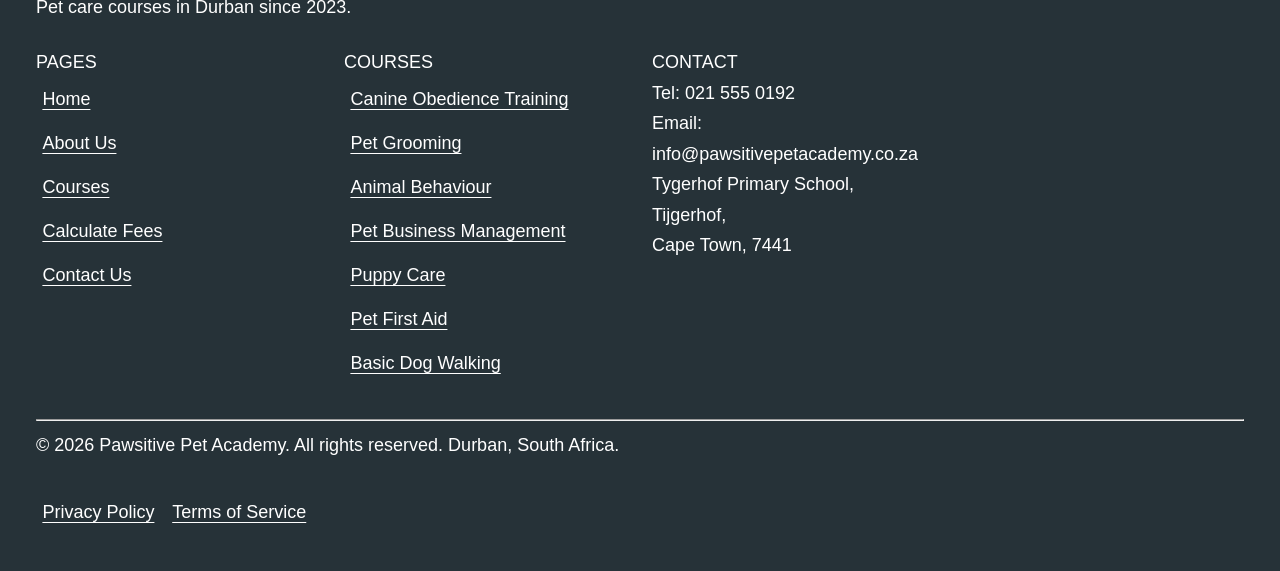
==== commit fb8919e5: "Agent Host changes for agents/html-css-flexbox-layout" ====
--- a/about.html
+++ b/about.html
@@ -3,6 +3,7 @@
 <head>
   <meta charset="UTF-8">
   <meta name="viewport" content="width=device-width, initial-scale=1.0">
+  <link rel="stylesheet" href="./styles.css">
   <title>About Us — Pawsitive Pet Academy</title>
 </head>
 <body>
@@ -39,7 +40,7 @@
       <p>Pawsitive Pet Academy is Durban's home for hands-on pet care education, training future professionals and confident pet owners alike. Our focus is practical learning, real-world confidence, and a strong sense of care for every animal we work with.</p>
     </section>
 
-    <section>
+    <section class="media-block">
       <h2>Our story</h2>
       <p>Founded by Sarah Smith in 2023, Pawsitive Pet Academy began with one simple goal: to give people a practical and compassionate way to build skills in pet care and animal handling. Since then, we have helped hundreds of learners become more confident with pets, whether they are owners, aspiring professionals, or future trainers.</p>
       <img src="./images/pet and owner.jpg" alt="Dog training class in session" style="width:100%; height:auto;">
@@ -50,7 +51,7 @@
       <p>We want to close the knowledge gap in pet care, nutrition, behaviour, and everyday handling by offering courses that are practical, affordable, and easy to understand. Learning should help people feel more prepared and more confident in real life.</p>
     </section>
 
-    <section>
+    <section class="media-block">
       <h2>Our vision</h2>
       <p>To be Durban's most trusted name in pet care education and the first place people think of when they want to improve their relationship with animals or prepare for a career in the pet industry.</p>
       <img src="./images/owner dog and cat.jpg" alt="Students learning together with animals" style="width:100%; height:auto;">
--- a/styles.css
+++ b/styles.css
@@ -0,0 +1,357 @@
+* {
+  box-sizing: border-box;
+}
+
+html {
+  font-size: 100%;
+  scroll-behavior: smooth;
+}
+
+body {
+  margin: 0;
+  color: #263238;
+  background-color: #fff;
+  font-family: Arial, Helvetica, sans-serif;
+  font-size: 1.125rem;
+  line-height: 1.7;
+  overflow-wrap: anywhere;
+}
+
+h1,
+h2,
+h3 {
+  line-height: 1.25;
+  text-wrap: balance;
+}
+
+h1 {
+  font-size: clamp(2rem, 1.5rem + 2vw, 3rem);
+}
+
+h2 {
+  font-size: clamp(1.5rem, 1.25rem + 1vw, 2rem);
+}
+
+h3 {
+  font-size: 1.25rem;
+}
+
+p,
+li {
+  max-width: 70ch;
+}
+
+a {
+  display: inline-block;
+  min-height: 2.75rem;
+  padding: 0.35rem 0.4rem;
+  color: #075985;
+  line-height: 2rem;
+  text-underline-offset: 0.2em;
+}
+
+a:hover {
+  color: #0c4a6e;
+  text-decoration-thickness: 0.15em;
+}
+
+a:focus-visible,
+button:focus-visible,
+input:focus-visible,
+textarea:focus-visible,
+select:focus-visible {
+  outline: 3px solid #b45309;
+  outline-offset: 3px;
+}
+
+body > table {
+  width: 100%;
+  border-collapse: collapse;
+}
+
+body > table > tbody > tr {
+  display: flex;
+  align-items: center;
+  justify-content: space-between;
+  gap: 0.75rem;
+  flex-wrap: wrap;
+}
+
+body > table > tbody > tr > td {
+  flex: 0 1 22%;
+  min-width: 0;
+  padding: 0.75rem;
+}
+
+body > table > tbody > tr > td:nth-child(2) {
+  flex: 1 1 50%;
+}
+
+body > table > tbody > tr > td a {
+  vertical-align: middle;
+}
+
+main {
+  display: flex;
+  flex-wrap: wrap;
+  align-items: stretch;
+  gap: 1.5rem;
+  max-width: 1200px;
+  margin: 0 auto;
+  padding: 2rem;
+}
+
+main > section {
+  flex: 1 1 24rem;
+  min-width: 0;
+  padding: 1.5rem;
+  border-radius: 0.75rem;
+  background-color: #f4f7f6;
+}
+
+main > .media-block {
+  display: grid;
+  grid-template-columns: minmax(0, 1fr) minmax(0, 1fr);
+  align-items: center;
+  column-gap: 1.5rem;
+}
+
+.media-block h2 {
+  grid-column: 1 / -1;
+}
+
+.media-block img {
+  grid-column: 2;
+  grid-row: 2 / span 2;
+  width: 100%;
+  height: auto;
+  border-radius: 0.5rem;
+}
+
+img,
+iframe {
+  max-width: 100%;
+}
+
+.hero-table,
+.section-table,
+.app-table,
+.newsletter-table {
+  width: 100%;
+  border-collapse: collapse;
+  table-layout: fixed;
+}
+
+.hero-table tr,
+.section-table tr,
+.app-table tr,
+.newsletter-table tr {
+  display: flex;
+  align-items: center;
+}
+
+.hero-table td,
+.section-table td,
+.app-table td,
+.newsletter-table td {
+  flex: 1 1 50%;
+  min-width: 0;
+  padding: 1.5rem;
+  vertical-align: middle;
+}
+
+.hero-image-area img,
+.image-cell img,
+.app-image img {
+  display: block;
+  width: 100%;
+  height: auto;
+  border-radius: 0.75rem;
+}
+
+.button,
+.button-light,
+button {
+  display: inline-flex;
+  align-items: center;
+  justify-content: center;
+  min-height: 2.75rem;
+  padding: 0.6rem 1rem;
+  border: 2px solid #075985;
+  border-radius: 0.4rem;
+  background-color: #075985;
+  color: #fff;
+  font: inherit;
+  font-weight: 700;
+  line-height: 1.4;
+  text-align: center;
+  text-decoration: none;
+  cursor: pointer;
+}
+
+.button:hover,
+.button-light:hover,
+button:hover {
+  background-color: #0c4a6e;
+  color: #fff;
+}
+
+.button-light {
+  background-color: #fff;
+  color: #075985;
+}
+
+.button-light:hover {
+  background-color: #e0f2fe;
+  color: #0c4a6e;
+}
+
+footer {
+  padding: 1.5rem;
+  background-color: #263238;
+  color: #fff;
+}
+
+footer table,
+footer tbody {
+  display: block;
+  width: 100%;
+}
+
+footer table {
+  border-collapse: collapse;
+}
+
+footer tr {
+  display: flex;
+  flex-wrap: wrap;
+}
+
+footer td {
+  flex: 1 1 12rem;
+  width: auto;
+  min-width: 0;
+  padding: 0.75rem;
+  vertical-align: top;
+}
+
+footer td[colspan="4"] {
+  flex-basis: 100%;
+}
+
+footer a {
+  color: #fff;
+}
+
+footer a:hover {
+  color: #bae6fd;
+}
+
+input:not([type="checkbox"]):not([type="radio"]),
+textarea,
+select {
+  width: 100%;
+  max-width: 40rem;
+  min-height: 2.75rem;
+  padding: 0.65rem;
+  border: 1px solid #52636b;
+  border-radius: 0.3rem;
+  background-color: #fff;
+  color: #263238;
+  font: inherit;
+}
+
+textarea {
+  min-height: 8rem;
+}
+
+form label {
+  display: inline-flex;
+  align-items: flex-start;
+  gap: 0.6rem;
+  padding: 0.35rem 0;
+}
+
+input[type="checkbox"],
+input[type="radio"] {
+  flex: 0 0 auto;
+  width: 1.25rem;
+  height: 1.25rem;
+  margin: 0.3rem 0 0;
+  accent-color: #075985;
+}
+
+@media (max-width: 760px) {
+  body > table > tbody > tr {
+    flex-direction: column;
+    align-items: stretch;
+    gap: 0;
+  }
+
+  body > table > tbody > tr > td,
+  body > table > tbody > tr > td:nth-child(2) {
+    flex: 1 1 auto;
+    width: 100%;
+    padding: 0.4rem 1rem;
+    text-align: center;
+  }
+
+  body > table > tbody > tr > td:first-child table {
+    margin: 0 auto;
+  }
+
+  main {
+    padding: 1.25rem;
+  }
+
+  main > .media-block {
+    grid-template-columns: 1fr;
+  }
+
+  .media-block img {
+    grid-column: 1;
+    grid-row: auto;
+  }
+
+  .hero-table tr,
+  .section-table tr,
+  .app-table tr,
+  .newsletter-table tr {
+    flex-direction: column;
+    align-items: stretch;
+  }
+
+  .hero-table td,
+  .section-table td,
+  .app-table td,
+  .newsletter-table td {
+    flex-basis: auto;
+    padding: 1rem;
+  }
+
+  footer {
+    padding: 1rem;
+  }
+}
+
+@media (max-width: 420px) {
+  main {
+    gap: 1rem;
+    padding: 0.75rem;
+  }
+
+  main > section {
+    flex-basis: 100%;
+    padding: 1rem;
+  }
+
+  footer td {
+    flex-basis: 100%;
+  }
+}
+
+@media (prefers-reduced-motion: reduce) {
+  html {
+    scroll-behavior: auto;
+  }
+}
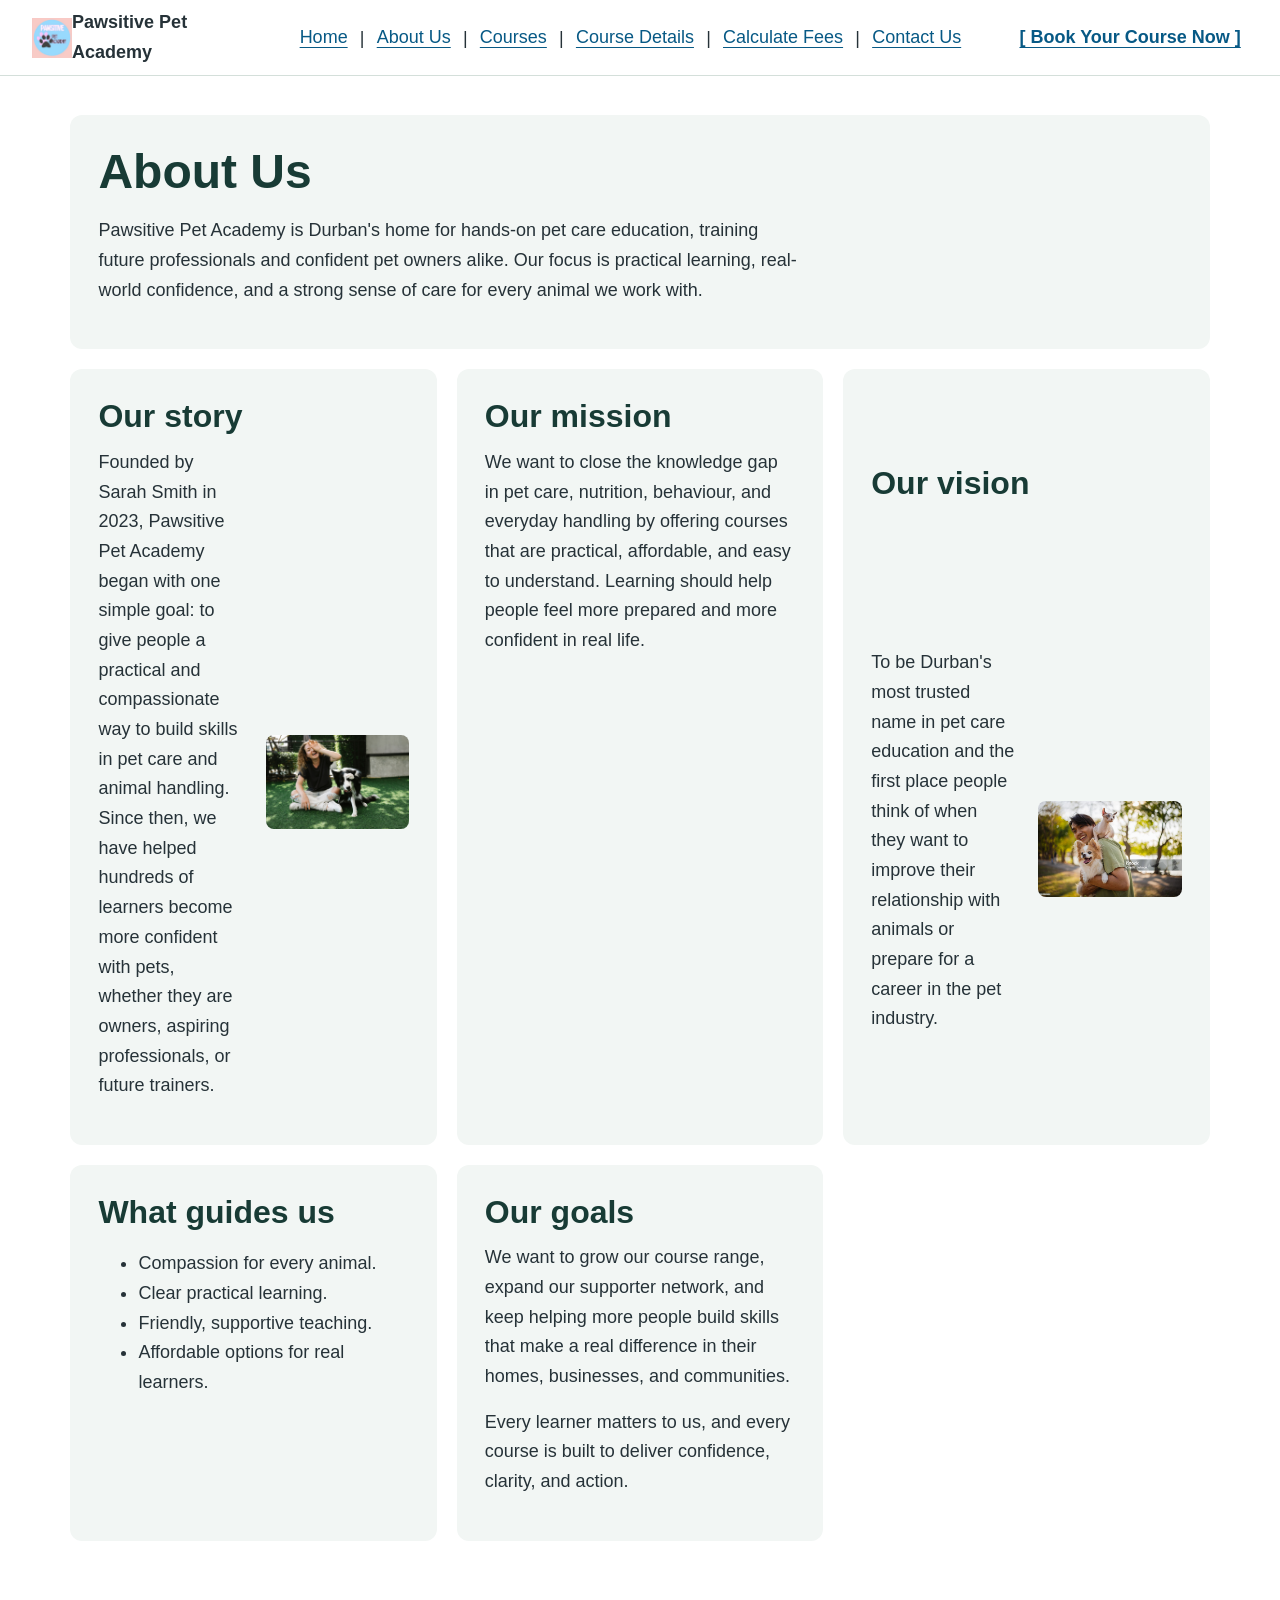
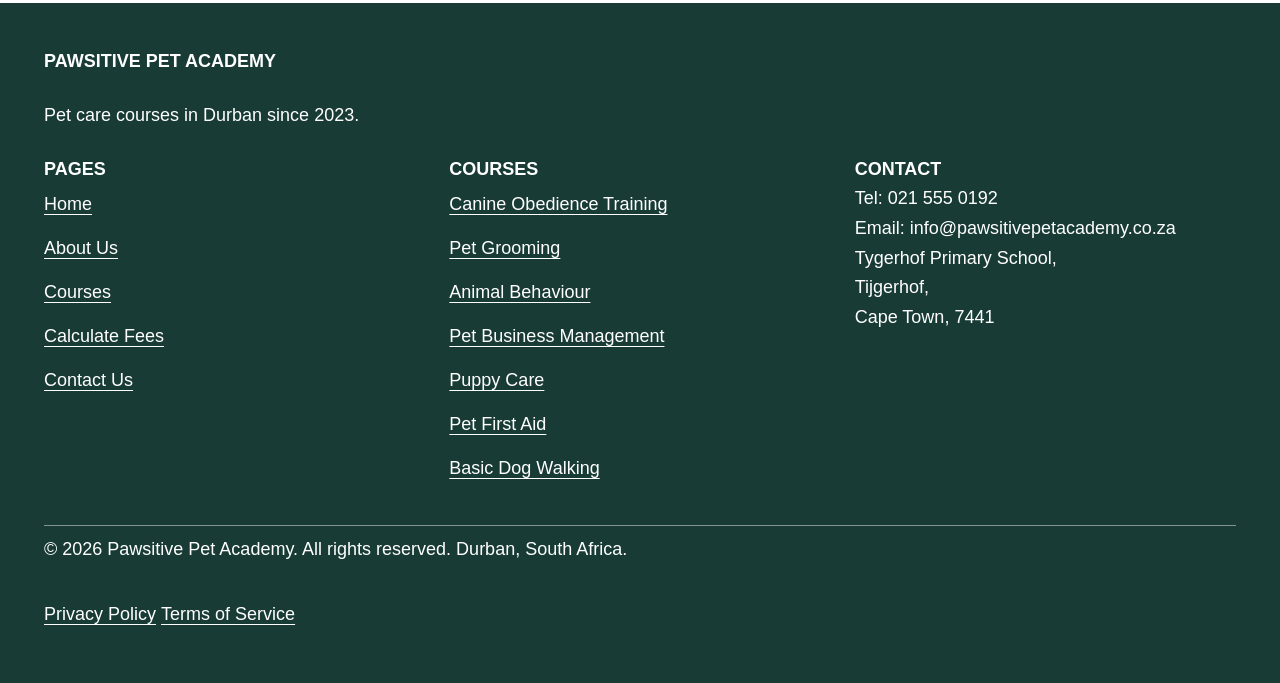
==== commit 68a243e5: "updated files" ====
--- a/about.html
+++ b/about.html
@@ -19,12 +19,14 @@
         </table>
       </td>
       <td width="50%">
+        <nav aria-label="Main navigation">
         <a href="./index.html#home">Home</a> |
         <a href="./about.html#about">About Us</a> |
         <a href="./courses.html#courses">Courses</a> |
         <a href="./details.html#course-details">Course Details</a> |
         <a href="./calculate%20fees.html#calculate-fees">Calculate Fees</a> |
         <a href="./contact.html#contact">Contact Us</a>
+        </nav>
       </td>
       <td width="20%">
         <a href="courses.html"><b>[ Book Your Course Now ]</b></a>
--- a/styles.css
+++ b/styles.css
@@ -1,4 +1,19 @@
-* {
+:root {
+  color-scheme: light;
+  --color-text: #263238;
+  --color-heading: #183b35;
+  --color-link: #075985;
+  --color-link-hover: #0c4a6e;
+  --color-focus: #b45309;
+  --color-surface: #f2f6f4;
+  --color-surface-alt: #e7f0ed;
+  --color-footer: #183b35;
+  --content-width: 76rem;
+}
+
+*,
+*::before,
+*::after {
   box-sizing: border-box;
 }
 
@@ -8,27 +23,31 @@
 }
 
 body {
+  width: 100%;
   margin: 0;
-  color: #263238;
-  background-color: #fff;
+  color: var(--color-text);
+  background: #fff;
   font-family: Arial, Helvetica, sans-serif;
-  font-size: 1.125rem;
-  line-height: 1.7;
+  font-size: clamp(1rem, 0.96rem + 0.25vw, 1.125rem);
+  line-height: 1.65;
   overflow-wrap: anywhere;
 }
 
 h1,
 h2,
 h3 {
-  line-height: 1.25;
+  color: var(--color-heading);
+  line-height: 1.2;
   text-wrap: balance;
 }
 
 h1 {
-  font-size: clamp(2rem, 1.5rem + 2vw, 3rem);
+  margin-block: 0 1rem;
+  font-size: clamp(2rem, 1.6rem + 2vw, 3rem);
 }
 
 h2 {
+  margin-block: 0 0.75rem;
   font-size: clamp(1.5rem, 1.25rem + 1vw, 2rem);
 }
 
@@ -41,17 +60,28 @@
   max-width: 70ch;
 }
 
+p {
+  margin-block: 0 1rem;
+}
+
+img,
+iframe {
+  display: block;
+  max-width: 100%;
+}
+
+img {
+  height: auto;
+}
+
 a {
-  display: inline-block;
-  min-height: 2.75rem;
-  padding: 0.35rem 0.4rem;
-  color: #075985;
-  line-height: 2rem;
+  color: var(--color-link);
   text-underline-offset: 0.2em;
+  text-decoration-thickness: 0.08em;
 }
 
 a:hover {
-  color: #0c4a6e;
+  color: var(--color-link-hover);
   text-decoration-thickness: 0.15em;
 }
 
@@ -60,113 +90,183 @@
 input:focus-visible,
 textarea:focus-visible,
 select:focus-visible {
-  outline: 3px solid #b45309;
+  outline: 3px solid var(--color-focus);
   outline-offset: 3px;
 }
 
-body > table {
-  width: 100%;
+body > table:first-of-type {
+  width: 100%;
+  max-width: 80rem;
+  margin-inline: auto;
   border-collapse: collapse;
 }
 
-body > table > tbody > tr {
-  display: flex;
-  align-items: center;
-  justify-content: space-between;
-  gap: 0.75rem;
-  flex-wrap: wrap;
-}
-
-body > table > tbody > tr > td {
-  flex: 0 1 22%;
-  min-width: 0;
-  padding: 0.75rem;
-}
-
-body > table > tbody > tr > td:nth-child(2) {
-  flex: 1 1 50%;
-}
-
-body > table > tbody > tr > td a {
-  vertical-align: middle;
-}
-
-main {
+body > table:first-of-type > tbody > tr {
   display: flex;
   flex-wrap: wrap;
-  align-items: stretch;
-  gap: 1.5rem;
-  max-width: 1200px;
-  margin: 0 auto;
-  padding: 2rem;
+  align-items: center;
+  gap: 0.5rem 1rem;
+  padding: 0.5rem clamp(1rem, 3vw, 2rem);
+}
+
+body > table:first-of-type > tbody > tr > td {
+  min-width: 0;
+  padding: 0;
+}
+
+body > table:first-of-type > tbody > tr > td:first-child {
+  flex: 0 1 14rem;
+}
+
+body > table:first-of-type > tbody > tr > td:first-child table {
+  border-collapse: collapse;
+}
+
+body > table:first-of-type > tbody > tr > td:first-child img {
+  width: auto;
+  max-height: 2.75rem;
+}
+
+body > table:first-of-type > tbody > tr > td:nth-child(2) {
+  flex: 1 1 30rem;
+  text-align: center;
+}
+
+body > table:first-of-type > tbody > tr > td:last-child {
+  flex: 0 1 auto;
+  text-align: right;
+}
+
+body > table:first-of-type a {
+  display: inline-block;
+  min-height: 2.75rem;
+  padding: 0.35rem 0.45rem;
+  line-height: 2rem;
+}
+
+body > hr {
+  margin: 0;
+  border: 0;
+  border-top: 1px solid #d4dfda;
+}
+
+main {
+  display: grid;
+  grid-template-columns: repeat(auto-fit, minmax(min(100%, 19rem), 1fr));
+  align-content: start;
+  gap: 1.25rem;
+  width: 100%;
+  max-width: var(--content-width);
+  margin-inline: auto;
+  padding: clamp(1rem, 3vw, 2.5rem);
 }
 
 main > section {
-  flex: 1 1 24rem;
-  min-width: 0;
-  padding: 1.5rem;
+  min-width: 0;
+  padding: clamp(1rem, 2.5vw, 1.75rem);
   border-radius: 0.75rem;
-  background-color: #f4f7f6;
+  background: var(--color-surface);
+}
+
+main > section:first-child {
+  grid-column: 1 / -1;
+}
+
+main > section:first-child h1:last-child {
+  margin-bottom: 0;
 }
 
 main > .media-block {
   display: grid;
-  grid-template-columns: minmax(0, 1fr) minmax(0, 1fr);
+  grid-template-columns: repeat(2, minmax(0, 1fr));
   align-items: center;
-  column-gap: 1.5rem;
+  gap: 0.75rem 1.5rem;
 }
 
 .media-block h2 {
   grid-column: 1 / -1;
+  margin: 0;
+}
+
+.media-block p {
+  grid-column: 1;
+  grid-row: 2;
 }
 
 .media-block img {
   grid-column: 2;
-  grid-row: 2 / span 2;
-  width: 100%;
-  height: auto;
+  grid-row: 2;
+  width: 100%;
   border-radius: 0.5rem;
 }
 
-img,
-iframe {
-  max-width: 100%;
+.hero,
+.section,
+.how-it-works,
+.newsletter {
+  width: 100%;
+  max-width: var(--content-width);
+  margin-inline: auto;
+  padding: clamp(1rem, 3vw, 2.5rem);
+}
+
+.hero {
+  background: var(--color-surface-alt);
+}
+
+.grey-section,
+.newsletter {
+  background: var(--color-surface);
 }
 
 .hero-table,
 .section-table,
-.app-table,
-.newsletter-table {
-  width: 100%;
+.newsletter-table,
+.steps-table {
+  width: 100%;
+  max-width: 100%;
   border-collapse: collapse;
-  table-layout: fixed;
+}
+
+.hero-table tbody,
+.section-table tbody,
+.newsletter-table tbody,
+.steps-table tbody {
+  display: block;
 }
 
 .hero-table tr,
 .section-table tr,
-.app-table tr,
-.newsletter-table tr {
+.newsletter-table tr,
+.steps-table tr {
   display: flex;
+  flex-wrap: wrap;
   align-items: center;
 }
 
 .hero-table td,
 .section-table td,
-.app-table td,
 .newsletter-table td {
-  flex: 1 1 50%;
-  min-width: 0;
-  padding: 1.5rem;
+  flex: 1 1 22rem;
+  min-width: 0;
+  padding: clamp(0.75rem, 2vw, 1.5rem);
   vertical-align: middle;
 }
 
+.steps-table td {
+  flex: 1 1 12rem;
+  min-width: 0;
+  padding: 1rem;
+}
+
 .hero-image-area img,
-.image-cell img,
-.app-image img {
-  display: block;
-  width: 100%;
-  height: auto;
+.image-cell img {
+  width: 100%;
   border-radius: 0.75rem;
+}
+
+.how-it-works > p {
+  max-width: 70ch;
 }
 
 .button,
@@ -176,10 +276,11 @@
   align-items: center;
   justify-content: center;
   min-height: 2.75rem;
+  margin: 0.2rem 0.35rem 0.2rem 0;
   padding: 0.6rem 1rem;
-  border: 2px solid #075985;
+  border: 2px solid var(--color-link);
   border-radius: 0.4rem;
-  background-color: #075985;
+  background: var(--color-link);
   color: #fff;
   font: inherit;
   font-weight: 700;
@@ -192,23 +293,79 @@
 .button:hover,
 .button-light:hover,
 button:hover {
-  background-color: #0c4a6e;
+  border-color: var(--color-link-hover);
+  background: var(--color-link-hover);
   color: #fff;
 }
 
 .button-light {
-  background-color: #fff;
-  color: #075985;
+  background: #fff;
+  color: var(--color-link);
 }
 
 .button-light:hover {
-  background-color: #e0f2fe;
-  color: #0c4a6e;
+  background: #e0f2fe;
+  color: var(--color-link-hover);
+}
+
+iframe {
+  width: 100%;
+  height: auto;
+  min-height: 16rem;
+  max-height: 32rem;
+  aspect-ratio: 4 / 3;
+  border: 0;
+  border-radius: 0.5rem;
+}
+
+form {
+  max-width: 42rem;
+}
+
+form label {
+  display: inline-block;
+  padding-block: 0.25rem;
+}
+
+form > br {
+  display: none;
+}
+
+input:not([type="checkbox"]):not([type="radio"]),
+textarea,
+select {
+  display: block;
+  width: 100%;
+  max-width: 40rem;
+  min-width: 0;
+  min-height: 2.75rem;
+  margin-block: 0.3rem 0.9rem;
+  padding: 0.65rem;
+  border: 1px solid #52636b;
+  border-radius: 0.3rem;
+  background: #fff;
+  color: var(--color-text);
+  font: inherit;
+}
+
+textarea {
+  min-height: 8rem;
+  resize: vertical;
+}
+
+input[type="checkbox"],
+input[type="radio"] {
+  width: 1.35rem;
+  height: 1.35rem;
+  margin: 0 0.5rem 0 0;
+  accent-color: var(--color-link);
+  vertical-align: middle;
 }
 
 footer {
-  padding: 1.5rem;
-  background-color: #263238;
+  margin-top: 1.5rem;
+  padding: clamp(1rem, 3vw, 2rem);
+  background: var(--color-footer);
   color: #fff;
 }
 
@@ -219,6 +376,8 @@
 }
 
 footer table {
+  max-width: var(--content-width);
+  margin-inline: auto;
   border-collapse: collapse;
 }
 
@@ -228,8 +387,7 @@
 }
 
 footer td {
-  flex: 1 1 12rem;
-  width: auto;
+  flex: 1 1 14rem;
   min-width: 0;
   padding: 0.75rem;
   vertical-align: top;
@@ -239,7 +397,14 @@
   flex-basis: 100%;
 }
 
+footer td:empty {
+  display: none;
+}
+
 footer a {
+  display: inline-block;
+  min-height: 2.75rem;
+  padding-block: 0.35rem;
   color: #fff;
 }
 
@@ -247,75 +412,62 @@
   color: #bae6fd;
 }
 
-input:not([type="checkbox"]):not([type="radio"]),
-textarea,
-select {
-  width: 100%;
-  max-width: 40rem;
-  min-height: 2.75rem;
-  padding: 0.65rem;
-  border: 1px solid #52636b;
-  border-radius: 0.3rem;
-  background-color: #fff;
-  color: #263238;
-  font: inherit;
-}
-
-textarea {
-  min-height: 8rem;
-}
-
-form label {
-  display: inline-flex;
-  align-items: flex-start;
-  gap: 0.6rem;
-  padding: 0.35rem 0;
-}
-
-input[type="checkbox"],
-input[type="radio"] {
-  flex: 0 0 auto;
-  width: 1.25rem;
-  height: 1.25rem;
-  margin: 0.3rem 0 0;
-  accent-color: #075985;
-}
-
-@media (max-width: 760px) {
-  body > table > tbody > tr {
+footer hr {
+  border: 0;
+  border-top: 1px solid #83958f;
+}
+
+.footer-heading {
+  font-weight: 700;
+}
+
+.copyright {
+  overflow-wrap: anywhere;
+}
+
+@media (max-width: 52rem) {
+  body > table:first-of-type > tbody > tr {
     flex-direction: column;
     align-items: stretch;
-    gap: 0;
-  }
-
-  body > table > tbody > tr > td,
-  body > table > tbody > tr > td:nth-child(2) {
+  }
+
+  body > table:first-of-type > tbody > tr > td,
+  body > table:first-of-type > tbody > tr > td:first-child,
+  body > table:first-of-type > tbody > tr > td:nth-child(2),
+  body > table:first-of-type > tbody > tr > td:last-child {
     flex: 1 1 auto;
     width: 100%;
-    padding: 0.4rem 1rem;
     text-align: center;
   }
 
-  body > table > tbody > tr > td:first-child table {
-    margin: 0 auto;
-  }
-
-  main {
-    padding: 1.25rem;
+  body > table:first-of-type > tbody > tr > td:first-child table {
+    margin-inline: auto;
   }
 
   main > .media-block {
-    grid-template-columns: 1fr;
-  }
-
+    grid-template-columns: minmax(0, 1fr);
+  }
+
+  .media-block p,
   .media-block img {
     grid-column: 1;
     grid-row: auto;
   }
+}
+
+@media (max-width: 36rem) {
+  main {
+    grid-template-columns: minmax(0, 1fr);
+    gap: 1rem;
+    padding: 1rem;
+  }
+
+  main > section:first-child {
+    grid-column: auto;
+  }
 
   .hero-table tr,
   .section-table tr,
-  .app-table tr,
   .newsletter-table tr {
     flex-direction: column;
     align-items: stretch;
@@ -323,29 +475,17 @@
 
   .hero-table td,
   .section-table td,
-  .app-table td,
   .newsletter-table td {
     flex-basis: auto;
-    padding: 1rem;
-  }
-
-  footer {
-    padding: 1rem;
-  }
-}
-
-@media (max-width: 420px) {
-  main {
-    gap: 1rem;
-    padding: 0.75rem;
-  }
-
-  main > section {
-    flex-basis: 100%;
-    padding: 1rem;
-  }
-
-  footer td {
+    width: 100%;
+    padding: 0.75rem 0;
+  }
+
+  .steps-table tr {
+    align-items: stretch;
+  }
+
+  .steps-table td {
     flex-basis: 100%;
   }
 }
